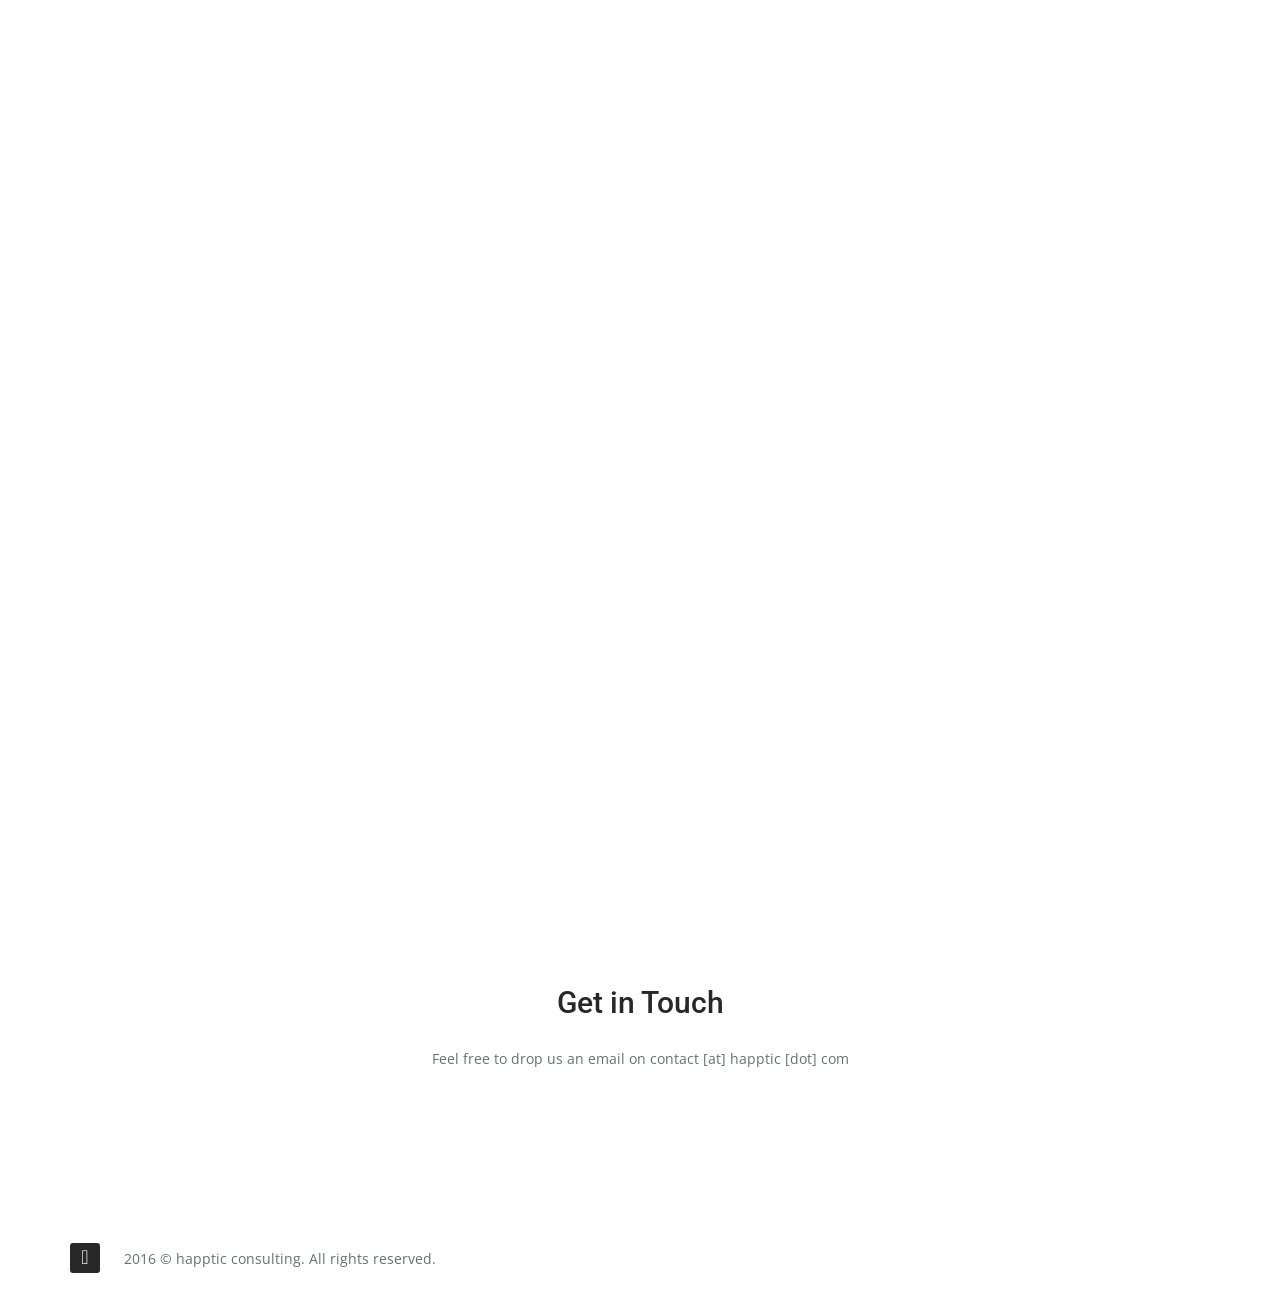
==== index.html @ d9f34241 "Initial cut This actually replaces the old website, which is just straight out being deleted." ====
<!DOCTYPE html>
<html class="no-js" lang="en-US">
  <head>
    <meta charset="utf-8">
    <meta name="viewport" content="width=device-width, initial-scale=1">
    <meta name="author" content="Alexander Axminenko">
    <title>Prodo &ndash; Home</title>

    <!-- Bootstrap -->
    <link href="bootstrap/css/bootstrap.min.css" rel="stylesheet">
    <!-- Modernizr -->
    <script src="js/modernizr.custom.js"></script>
    <!-- Theme Styles -->
    <link href="css/plugins/font-awesome.min.css" rel="stylesheet">
    <link href="css/plugins/isotope.css" rel="stylesheet">
    <link href="css/styles.css" rel="stylesheet">
    <link href="css/media.css" rel="stylesheet">

    <!-- HTML5 Shim and Respond.js IE8 support of HTML5 elements and media queries -->
    <!--[if lt IE 9]>
      <script src="https://oss.maxcdn.com/libs/html5shiv/3.7.0/html5shiv.js"></script>
      <script src="https://oss.maxcdn.com/libs/respond.js/1.4.2/respond.min.js"></script>
      <link href="css/oldie.css" rel="stylesheet">
    <![endif]-->
  </head>
  <body>
    <!-- Loader -->
    <div class="page-loader">
        <div class="content">
            <div class="line">
                <div class="progress"></div>
            </div>
            <div class="text">Loading...</div>
        </div>
    </div>

    <!-- Navigation Bar -->
    <div class="navbar two" role="navigation">
        <div class="container">
            <div class="navbar-header">
                <!-- Menu for Tablets / Phones -->
                <button type="button" class="navbar-toggle" data-toggle="collapse" data-target="#navbar-collapse">
                    <span class="icon-bar"></span>
                    <span class="icon-bar"></span>
                    <span class="icon-bar"></span>
                </button>
                <!-- Logo -->
                <a class="navbar-brand" href="index.html">
                    <img src="images/logo-light-full.png" data-alt="images/logo-dark-full.png" alt="">
                </a>
            </div>
            <div class="collapse navbar-collapse" id="navbar-collapse">
                <!-- Items -->
                <ul class="nav navbar-nav navbar-right">
                    <li class="active"><a href="#intro">Home</a></li>
                    <li><a href="#contact">Contact</a></li>
                </ul>
            </div>
        </div>
    </div>

    <!-- Intro -->
    <!-- (2) Image Pattern -->
    <section class="intro" id="intro" data-type="image-pattern" data-source="images/demo/intro/pattern.png">
        <!-- Content -->
        <div class="container">
            <div class="content">
                <!-- (2) Image Pattern -->
                <div class="text-center">
                    <div class="row">
                        <div class="col-md-12">
                            <header>
                                <h3 class="text-light animate">
                                  happtic no longer actively develops applications for clients.<br><br>
                                  For app development, please visit <a href="http://simplemachines.com.au">Simple Machines</a><br>
                                    See the contact section on this website for app support.
                                </h3>
                            </header>
                        </div>
                    </div>
                </div>
            </div>
        </div>

        <!-- Magic Mouse :) -->
        <div class="mouse hidden-xs">
            <div class="wheel"></div>
        </div>
    </section>

    <!-- Contact Form -->
    <section class="section offsetTop offsetBottom" id="contact">
        <div class="container contact-form">
            <div class="row">
                <div class="col-md-12">
                    <header class="text-center offsetBottom">
                        <h2>Get in Touch</h2>
                        <p class="info">
                            Feel free to drop us an email on contact [at] happtic [dot] com
                        </p>
                    </header>
                </div>
            </div>
        </div>
    </section>

    <!-- Footer -->
    <footer class="footer offsetTopS offsetBottomS">
        <div class="container offsetTopS offsetBottomS">
            <div class="row">
                <div class="col-md-6 col-sm-6">
                    <!-- Back to Top -->
                    <a class="to-top"><i class="fa fa-angle-up"></i></a>
                    <!-- Copyright -->
                    <span>2016 &copy; happtic consulting. All rights reserved.</span>
                </div>
            </div>
        </div>
    </footer>

    <!-- jQuery (necessary for Bootstrap's JavaScript plugins) -->
    <script src="js/jquery.min.js"></script>
    <!-- Include all compiled plugins (below), or include individual files as needed -->
    <script src="bootstrap/js/bootstrap.min.js"></script>
    <!-- Google Maps Support -->
    <script src="http://maps.google.com/maps/api/js?sensor=false"></script>
    <!-- Other Scripts -->
    <script src="js/retina.min.js"></script>
    <script src="js/jquery.scrollto.min.js"></script>
    <script src="js/smoothscroll.js"></script>
    <script src="js/jquery.mb.ytplayer.js"></script>
    <script src="js/jquery.parallax.js"></script>
    <script src="js/jquery.isotope.min.js"></script>
    <script src="js/jquery.nav.js"></script>
    <script src="js/jquery.knob.js"></script>
    <script src="js/jquery.tweet.min.js"></script>
    <!-- Main Script -->
    <script src="js/prodo.min.js"></script>
  </body>
</html>
---- css/plugins/isotope.css ----
/**
 * Isotope v1.5.26
 * An exquisite jQuery plugin for magical layouts
 * http://isotope.metafizzy.co
 *
 * Commercial use requires one-time purchase of a commercial license
 * http://isotope.metafizzy.co/docs/license.html
 *
 * Non-commercial use is licensed under the MIT License
 *
 * Copyright 2014 Metafizzy
 */
.isotope-item {
  z-index: 2;
}
.isotope-hidden.isotope-item {
  pointer-events: none;
  z-index: 1;
}
.isotope,
.isotope .isotope-item {
  -webkit-transition-duration: 0.8s;
     -moz-transition-duration: 0.8s;
      -ms-transition-duration: 0.8s;
       -o-transition-duration: 0.8s;
          transition-duration: 0.8s;
}
.isotope {
  -webkit-transition-property: height, width;
     -moz-transition-property: height, width;
      -ms-transition-property: height, width;
       -o-transition-property: height, width;
          transition-property: height, width;
}
.isotope .isotope-item {
  -webkit-transition-property: -webkit-transform, opacity;
     -moz-transition-property:    -moz-transform, opacity;
      -ms-transition-property:     -ms-transform, opacity;
       -o-transition-property:      -o-transform, opacity;
          transition-property:         transform, opacity;
}
.isotope.no-transition,
.isotope.no-transition .isotope-item,
.isotope .isotope-item.no-transition {
  -webkit-transition-duration: 0s;
     -moz-transition-duration: 0s;
      -ms-transition-duration: 0s;
       -o-transition-duration: 0s;
          transition-duration: 0s;
}
---- css/styles.css ----
@import url("http://fonts.googleapis.com/css?family=Open+Sans:400,400italic,600,700,700italic");
@import url("http://fonts.googleapis.com/css?family=Roboto:300,400,400italic,500,500italic");
/**
 * Prodo v1.2
 * Onepage HTML template
 * http://axminenko.com
 *
 * Copyright 2014 Alexander Axminenko
 **/
@charset "UTF-8";
/*** Variables ***/
/*** Import Fonts ***/
/*** Mixins ***/
/*** General and Typography ***/
html {
  width: 100%;
  height: 100%;
}
body {
  width: 100%;
  height: 100%;
  font-family: "Open Sans", sans-serif;
  font-size: 14px;
  line-height: 2em;
  color: #696f6f;
  background: #ffffff;
  -webkit-font-smoothing: antialiased;
}
header {
  color: #282828;
}
h1,
.h1,
h2,
.h2,
h3,
.h3,
h4,
.h4,
h5,
.h5,
h6,
.h6 {
  font-family: "Roboto", sans-serif;
  line-height: 1.5em;
  color: #282828;
}
h1.colored,
.h1.colored,
h2.colored,
.h2.colored,
h3.colored,
.h3.colored,
h4.colored,
.h4.colored,
h5.colored,
.h5.colored,
h6.colored,
.h6.colored {
  color: #46cad7;
}
i.fa {
  color: #282828;
}
hr {
  margin: 0;
  border-color: #f1f1f1;
}
a {
  color: #46cad7;
}
a:hover,
a:focus {
  color: #46cad7;
  text-decoration: underline;
}
a.normal {
  color: #696f6f !important;
  text-decoration: none !important;
}
.text-semibold {
  font-weight: 500;
}
.text-light {
  font-weight: 300;
}
.text-white {
  color: #ffffff !important;
}
.img-rounded,
.rounded {
  border-radius: 3px;
}
.opacity8 {
  opacity: 0.8;
}
.opacity9 {
  opacity: 0.9;
}
input,
input:hover,
input:focus,
button,
button:hover,
button:focus,
textarea,
textarea:focus,
textarea:active {
  outline: 0;
  -webkit-box-shadow: none;
  -moz-box-shadow: none;
  box-shadow: none;
}
a:focus,
a:active,
button::-moz-focus-inner,
input[type="reset"]::-moz-focus-inner,
input[type="button"]::-moz-focus-inner,
input[type="submit"]::-moz-focus-inner,
select::-moz-focus-inner,
input[type="file"] > input[type="button"]::-moz-focus-inner {
  border: 0;
  outline: 0;
}
::-webkit-input-placeholder {
  opacity: .8;
  color: #a6a6a6;
}
::-moz-placeholder {
  opacity: .8;
  color: #a6a6a6;
}
::-ms-input-placeholder {
  opacity: .8;
  color: #a6a6a6;
}
/*** Animations ***/
.csstransitions.csstransforms.no-touch .animation[class*="animation-"] {
  position: relative;
  opacity: 0;
  -webkit-transition: all 0.35s ease;
  -moz-transition: all 0.35s ease;
  -o-transition: all 0.35s ease;
  transition: all 0.35s ease;
}
.csstransitions.csstransforms.no-touch .animation[class*="animation-"].animation-grow {
  -webkit-transform: scale(0.8);
  -moz-transform: scale(0.8);
  -o-transform: scale(0.8);
  -ms-transform: scale(0.8);
  transform: scale(0.8);
}
.csstransitions.csstransforms.no-touch .animation[class*="animation-"].animation-from-left {
  left: -30px;
}
.csstransitions.csstransforms.no-touch .animation[class*="animation-"].animation-from-right {
  left: 30px;
}
.csstransitions.csstransforms.no-touch .animation[class*="animation-"].animation-from-bottom {
  top: 30px;
}
.csstransitions.csstransforms.no-touch .animation[class*="animation-"].animation-from-top {
  top: -30px;
}
.csstransitions.csstransforms.no-touch .animation[class*="animation-"].active {
  left: 0;
  top: 0;
  opacity: 1;
  -webkit-transform: scale(1);
  -moz-transform: scale(1);
  -o-transform: scale(1);
  -ms-transform: scale(1);
  transform: scale(1);
}
/*** Offsets ***/
.offsetTop {
  padding-top: 60px;
}
.offsetBottom {
  padding-bottom: 60px;
}
.offsetTopX {
  padding-top: 120px;
}
.offsetBottomX {
  padding-bottom: 120px;
}
.offsetTopL {
  padding-top: 80px;
}
.offsetBottomL {
  padding-bottom: 80px;
}
.offsetTopS {
  padding-top: 20px;
}
.offsetBottomS {
  padding-bottom: 20px;
}
.offsetTopClear {
  padding-top: 0;
  margin-top: 0;
}
.offsetBottomClear {
  padding-bottom: 0;
  margin-bottom: 0;
}
/*** Loader ***/
.page-loader {
  background-color: #ffffff;
  position: fixed;
  z-index: 99999;
  width: 100%;
  height: 100%;
  /*** Animations ***/
}
.page-loader .content {
  text-align: center;
  position: absolute;
  margin: 0 auto;
  right: 0;
  left: 0;
  top: 50%;
  line-height: 1;
  margin-top: -2px;
}
.page-loader .content .line {
  display: none;
  line-height: 0;
  position: relative;
  width: 100px;
  height: 3px;
  background-color: rgba(0, 0, 0, 0.05);
  margin: 0 auto;
  border-radius: 3px;
}
.page-loader .content .line .progress {
  line-height: 0;
  height: 100%;
  position: relative;
  background-color: #46cad7;
  width: 30px;
  left: 35px;
  top: 0;
  border-radius: 3px;
  -webkit-animation: page-loader 1.5s infinite linear;
  animation: page-loader 1.5s infinite linear;
}
.page-loader .content .text {
  display: none;
  font-family: "Roboto", sans-serif;
  color: #282828;
  font-weight: 500;
}
@-webkit-keyframes page-loader {
  0% {
    left: 0;
    opacity: 0;
  }
  50% {
    opacity: 1;
  }
  100% {
    left: 70px;
    opacity: 0;
  }
}
@keyframes page-loader {
  0% {
    left: 0;
    opacity: 0;
  }
  50% {
    opacity: 1;
  }
  100% {
    left: 70px;
    opacity: 0;
  }
}
.csstransitions .page-loader .content .line {
  display: block;
}
.no-csstransitions .page-loader .content .text {
  display: block;
}
/*** Sections ***/
.section {
  background-color: #ffffff;
  /*** Headers ***/
  /*** Parallax ***/
  /*** Video Background ***/
}
.section.alt-background {
  background-color: #fafafa;
}
.section header h1:last-of-type,
.section header h2:last-of-type,
.section header h3:last-of-type,
.section header h4:last-of-type,
.section header h5:last-of-type,
.section header h6:last-of-type {
  padding-bottom: 0;
  margin-bottom: 0;
}
.section header .icon i {
  cursor: default;
}
.section header .icon + h1,
.section header .icon + h2,
.section header .icon + h3 {
  margin-top: 10px;
}
.section header .icon i {
  font-size: 22px;
}
.section header .icon.close i {
  cursor: pointer;
  -webkit-transition: opacity 0.15s ease-in;
  -moz-transition: opacity 0.15s ease-in;
  -o-transition: opacity 0.15s ease-in;
  transition: opacity 0.15s ease-in;
}
.section header .icon.close i:hover {
  opacity: 0.85;
}
.section header .icon.large i {
  font-size: 50px;
}
.section header .icon.largest i {
  font-size: 130px;
}
.section header .icon.colored i {
  color: #46cad7;
}
.section header .info {
  margin-top: 20px;
  color: #696f6f;
}
.section.parallax,
.section.video {
  color: #ffffff;
  z-index: 1;
  overflow: hidden;
  background-repeat: no-repeat;
  background-attachment: fixed;
  background-position: center top;
  background-size: cover;
}
.section.parallax .parallax-container,
.section.video .parallax-container {
  position: relative;
}
.section.parallax .parallax-overlay,
.section.video .parallax-overlay,
.section.parallax .video-overlay,
.section.video .video-overlay {
  position: absolute;
  background-color: rgba(0, 0, 0, 0.4);
  width: 100%;
  height: 100%;
  left: 0;
  top: 0;
}
.section.parallax .parallax-overlay.colored,
.section.video .parallax-overlay.colored,
.section.parallax .video-overlay.colored,
.section.video .video-overlay.colored {
  background-color: rgba(70, 202, 215, 0.85);
}
.section.parallax .video-control,
.section.video .video-control {
  width: 70px;
  margin: 0 auto 30px;
  cursor: pointer !important;
}
.section.parallax .video-control i,
.section.video .video-control i {
  cursor: pointer !important;
  font-size: 18px;
  line-height: 64px;
  width: 70px;
  border: 3px solid #ffffff;
  border-radius: 50%;
  -moz-backface-visibility: hidden;
  -webkit-transition: all 0.3s;
  -moz-transition: all 0.3s;
  -o-transition: all 0.3s;
  transition: all 0.3s;
}
.section.parallax .video-control i.fa-play,
.section.video .video-control i.fa-play {
  text-indent: 4px;
}
.section.parallax .video-control:hover i,
.section.video .video-control:hover i {
  background-color: #ffffff;
  color: #282828;
  -webkit-transform: scale(1.12);
  -moz-transform: scale(1.12);
  -o-transform: scale(1.12);
  -ms-transform: scale(1.12);
  transform: scale(1.12);
}
.section.parallax header,
.section.video header,
.section.parallax i.fa,
.section.video i.fa,
.section.parallax h1,
.section.video h1,
.section.parallax .h1,
.section.video .h1,
.section.parallax h2,
.section.video h2,
.section.parallax .h2,
.section.video .h2,
.section.parallax h3,
.section.video h3,
.section.parallax .h3,
.section.video .h3,
.section.parallax h4,
.section.video h4,
.section.parallax .h4,
.section.video .h4,
.section.parallax h5,
.section.video h5,
.section.parallax .h5,
.section.video .h5,
.section.parallax h6,
.section.video h6,
.section.parallax .h6,
.section.video .h6 {
  color: #ffffff;
}
.section.parallax a:hover,
.section.video a:hover,
.section.parallax a:focus,
.section.video a:focus {
  text-decoration: none;
}
.section.parallax i.fa,
.section.video i.fa {
  cursor: default;
}
.section.parallax a i.fa,
.section.video a i.fa {
  cursor: pointer;
}
.section.video {
  position: relative;
}
.section.video .video-responsive {
  top: -40px;
}
@media (min-width: 992px) and (max-width: 1199px) {
  .section.video .video-responsive {
    -webkit-transform: scale(1.2);
    -moz-transform: scale(1.2);
    -o-transform: scale(1.2);
    -ms-transform: scale(1.2);
    transform: scale(1.2);
  }
}
@media (min-width: 768px) and (max-width: 991px) {
  .section.video .video-responsive {
    -webkit-transform: scale(1.4);
    -moz-transform: scale(1.4);
    -o-transform: scale(1.4);
    -ms-transform: scale(1.4);
    transform: scale(1.4);
  }
}
.section.video .video-container {
  position: absolute;
  width: 100%;
  height: 100%;
  top: 0;
  left: 0;
}
/*** Navigation ***/
.navbar {
  border-radius: 0;
  border: 0;
  margin-bottom: 0;
  height: auto;
  min-height: 0;
  padding-top: 60px;
  position: absolute;
  z-index: 9999;
  width: 100%;
  -webkit-backface-visibility: hidden;
  /*** Dropdown Menu ***/
  /*** Styles ***/
  /*** Floating ***/
}
.navbar .navbar-nav {
  margin-left: 0;
  margin-right: 0;
}
.navbar .navbar-nav > li a {
  cursor: pointer;
  color: #ffffff;
  text-transform: uppercase;
  -webkit-transition: all 0.15s ease;
  -moz-transition: all 0.15s ease;
  -o-transition: all 0.15s ease;
  transition: all 0.15s ease;
}
.navbar .navbar-nav > li a:hover,
.navbar .navbar-nav > li a:focus {
  background: none;
  color: #46cad7 !important;
}
.navbar .navbar-nav > li.active > a {
  color: #46cad7 !important;
}
.navbar .navbar-nav > li > a {
  font-family: "Roboto", sans-serif;
  font-size: 14px;
  padding-top: 0;
  padding-bottom: 0;
  background-color: transparent !important;
  font-weight: 500;
}
.navbar .navbar-brand {
  padding-top: 0;
  padding-bottom: 0;
  height: auto;
  line-height: 1;
  position: relative;
}
.navbar .navbar-brand img {
  position: absolute;
}
.navbar .navbar-collapse {
  padding-left: 0;
  padding-right: 0;
  -webkit-box-shadow: none;
  -moz-box-shadow: none;
  box-shadow: none;
}
.navbar .navbar-collapse.collapse.in,
.navbar .navbar-collapse.collapsing {
  background: #FFF;
  margin-top: 15px;
  position: absolute;
  width: 100%;
  z-index: 100;
}
.navbar .navbar-collapse.collapse.in .navbar-nav > li a,
.navbar .navbar-collapse.collapsing .navbar-nav > li a {
  padding-top: 1%;
  padding-bottom: 1%;
  color: #282828;
}
.navbar .navbar-toggle {
  background: transparent;
  padding: 0;
  margin-top: 0;
  margin-bottom: 0;
}
.navbar .navbar-toggle .icon-bar {
  height: 3px;
  border-radius: 1px;
  background-color: #ffffff;
  -webkit-transition: all 0.1s ease-in;
  -moz-transition: all 0.1s ease-in;
  -o-transition: all 0.1s ease-in;
  transition: all 0.1s ease-in;
}
.navbar .navbar-toggle:hover .icon-bar {
  background-color: #46cad7;
}
.navbar .social {
  display: none;
  float: right;
  line-height: 1;
  margin-left: 80px;
  cursor: default;
}
.navbar .social a {
  padding: 5px;
}
.navbar .social i {
  color: #ffffff;
  line-height: inherit;
  font-size: 16px;
  opacity: 1;
}
.navbar .navbar-collapse:not(.in):not(.collapsing) .navbar-nav > li.dropdown.open > a {
  color: #46cad7;
}
.navbar .navbar-nav > li > .dropdown-menu {
  top: 40px;
  border-radius: 3px;
  border: none;
  background-color: #ffffff;
  -webkit-box-shadow: none;
  -moz-box-shadow: none;
  box-shadow: none;
}
.navbar .navbar-nav > li > .dropdown-menu > li a {
  padding-top: 10px;
  padding-bottom: 10px;
  color: #282828;
  font-family: "Roboto", sans-serif;
  font-size: 13px;
  text-transform: none;
  background-color: transparent !important;
}
.navbar .navbar-nav > li > .dropdown-menu li.active a {
  color: #46cad7;
}
.navbar.floating .navbar-nav > li > .dropdown-menu {
  border-radius: 0 0 3px 3px;
  top: 45px;
}
.navbar.three .navbar-nav > li > a:after,
.navbar.four .navbar-nav > li > a:after,
.navbar.six .navbar-nav > li > a:after {
  position: absolute;
  top: 100%;
  left: 0;
  right: 0;
  margin: 0 auto;
  width: 80%;
  height: 1px;
  background: #46cad7;
  content: "";
  opacity: 0;
  -webkit-transition: height .3s ease 0s, opacity .3s ease 0s, transform .3s ease 0s;
  -moz-transition: height .3s ease 0s, opacity .3s ease 0s, transform .3s ease 0s;
  -o-transition: height .3s ease 0s, opacity .3s ease 0s, transform .3s ease 0s;
  transition: height .3s ease 0s, opacity .3s ease 0s, transform .3s ease 0s;
  -webkit-transform: translateY(0px);
  -moz-transform: translateY(0px);
  -o-transform: translateY(0px);
  -ms-transform: translateY(0px);
  transform: translateY(0px);
}
.navbar.three .navbar-nav > li > a:hover:after,
.navbar.four .navbar-nav > li > a:hover:after,
.navbar.six .navbar-nav > li > a:hover:after,
.navbar.three .navbar-nav > li > a:focus:after,
.navbar.four .navbar-nav > li > a:focus:after,
.navbar.six .navbar-nav > li > a:focus:after,
.navbar.three .navbar-nav > li.dropdown.open > a:after,
.navbar.four .navbar-nav > li.dropdown.open > a:after,
.navbar.six .navbar-nav > li.dropdown.open > a:after {
  height: 2px;
  opacity: 1;
  -webkit-transform: translateY(8px);
  -moz-transform: translateY(8px);
  -o-transform: translateY(8px);
  -ms-transform: translateY(8px);
  transform: translateY(8px);
}
.navbar.seven .navbar-nav > li.active > a:after,
.navbar.eight .navbar-nav > li.active > a:after,
.navbar.nine .navbar-nav > li.active > a:after {
  position: absolute;
  top: 100%;
  left: 0;
  right: 0;
  margin: 23px auto 0;
  width: 80%;
  height: 2px;
  background: #46cad7;
  content: "";
}
.navbar.seven:not(.floating) .navbar-nav > li.active > a:after,
.navbar.eight:not(.floating) .navbar-nav > li.active > a:after,
.navbar.nine:not(.floating) .navbar-nav > li.active > a:after {
  margin-top: 15px;
}
.navbar.two .social,
.navbar.four .social,
.navbar.nine .social {
  display: block;
}
@media (min-width: 768px) {
  .navbar.five .navbar-nav,
  .navbar.six .navbar-nav,
  .navbar.seven .navbar-nav {
    margin: 0 auto;
    display: table;
    table-layout: fixed;
    float: none !important;
  }
}
.navbar.floating {
  display: block;
  position: fixed;
  padding-top: 40px;
  padding-bottom: 25px;
  background-color: #ffffff;
  -webkit-transform: translateY(-90px);
  -moz-transform: translateY(-90px);
  -o-transform: translateY(-90px);
  -ms-transform: translateY(-90px);
  transform: translateY(-90px);
  -webkit-box-shadow: 0px 0px 3px 0px rgba(0, 0, 0, 0.1);
  -moz-box-shadow: 0px 0px 3px 0px rgba(0, 0, 0, 0.1);
  box-shadow: 0px 0px 3px 0px rgba(0, 0, 0, 0.1);
}
.navbar.floating.positive {
  -webkit-transform: translateY(0);
  -moz-transform: translateY(0);
  -o-transform: translateY(0);
  -ms-transform: translateY(0);
  transform: translateY(0);
  -webkit-transition: -webkit-transform 0.5s ease;
  -moz-transition: -moz-transform 0.5s ease;
  -o-transition: -o-transform 0.5s ease;
  transition: transform .5s ease;
}
.navbar.floating.negative {
  -webkit-transform: translateY(-90px);
  -moz-transform: translateY(-90px);
  -o-transform: translateY(-90px);
  -ms-transform: translateY(-90px);
  transform: translateY(-90px);
  -webkit-transition: -webkit-transform 0.5s ease;
  -moz-transition: -moz-transform 0.5s ease;
  -o-transition: -o-transform 0.5s ease;
  transition: transform .5s ease;
}
.navbar.floating .nav > li a {
  color: #282828;
}
.navbar.floating .navbar-toggle .icon-bar {
  background-color: #282828;
}
.navbar.floating .social i {
  color: #282828;
}
/*** Slider ***/
.slider {
  width: 100%;
  height: 700px;
  position: absolute;
  z-index: -1;
  background-color: black;
}
.slider.fullscreen {
  height: 100%;
}
.slider .image {
  position: absolute;
  width: inherit;
  height: inherit;
  background-attachment: scroll;
  background-position: center center;
  background-size: cover;
  background-color: #000;
  -webkit-transition: opacity 1s ease;
  -moz-transition: opacity 1s ease;
  -o-transition: opacity 1s ease;
  transition: opacity 1s ease;
}
/*** Intro ***/
.intro {
  height: 100%;
  color: #ffffff;
  /*** Content ***/
  /*** Animate Effect on Load Slide ***/
  /*** Magic Mouse ***/
  /*** Animations ***/
}
.intro a,
.intro p,
.intro h1,
.intro .h1,
.intro h2,
.intro .h2,
.intro h3,
.intro .h3,
.intro h4,
.intro .h4,
.intro h5,
.intro .h5,
.intro h6,
.intro .h6 {
  color: #ffffff;
}
.intro .images-list {
  display: none;
}
.intro .content {
  color: #ffffff;
}
.intro .content i {
  color: inherit;
}
.intro .content header {
  color: #ffffff;
}
.intro .content header i {
  font-size: 18px;
  padding: 0 5px;
}
.intro .content header h2,
.intro .content header .h2,
.intro .content header h3,
.intro .content header .h3 {
  margin-top: 20px;
}
.intro .content .icon.close i {
  font-size: 22px;
  cursor: pointer;
  -webkit-transition: opacity 0.15s ease-in;
  -moz-transition: opacity 0.15s ease-in;
  -o-transition: opacity 0.15s ease-in;
  transition: opacity 0.15s ease-in;
}
.intro .content .icon.close i:hover {
  opacity: 0.85;
}
.intro .content .video-control {
  width: 70px;
  margin: 0 auto 30px;
  cursor: pointer;
}
.intro .content .video-control i {
  font-size: 18px;
  line-height: 64px;
  width: 70px;
  border: 3px solid #ffffff;
  border-radius: 50%;
  -moz-backface-visibility: hidden;
  -webkit-transition: all 0.3s;
  -moz-transition: all 0.3s;
  -o-transition: all 0.3s;
  transition: all 0.3s;
}
.intro .content .video-control i.fa-play {
  text-indent: 4px;
}
.intro .content .video-control:hover i {
  background-color: #ffffff;
  color: #282828;
  -webkit-transform: scale(1.12);
  -moz-transform: scale(1.12);
  -o-transform: scale(1.12);
  -ms-transform: scale(1.12);
  transform: scale(1.12);
}
.intro .content .video-preview {
  margin-top: 40px;
  padding: 4px;
  background-color: #ffffff;
  border-radius: 3px;
  display: inline-block;
  position: relative;
}
.intro .content .video-preview img {
  width: 210px;
}
.intro .content .video-preview .video-control {
  position: absolute;
  margin: -28px auto 0;
  left: 0;
  right: 0;
  top: 50%;
}
.intro .content .video-preview .video-control i {
  line-height: 50px;
  width: 56px;
  background-color: #46cad7;
  color: #ffffff;
}
.intro .content .video-container {
  margin-top: 10px;
  display: inline-block;
  width: 47.86324786324786%;
  min-width: 150px;
  padding: 4px;
  background-color: #ffffff;
  border-radius: 3px;
  line-height: 0;
}
.intro .btn.btn-link {
  color: #ffffff !important;
  opacity: .8;
}
.intro .btn.btn-link:hover {
  opacity: 1;
}
.intro .animate {
  opacity: 0;
  -webkit-transition: opacity 0.3s ease;
  -moz-transition: opacity 0.3s ease;
  -o-transition: opacity 0.3s ease;
  transition: opacity 0.3s ease;
}
.intro .animate.complete {
  opacity: 1;
}
.intro .mouse {
  position: relative;
  width: 30px;
  height: 44px;
  border: 2px solid #ffffff;
  border-radius: 15px;
  background: transparent;
  position: absolute;
  bottom: 30px;
  margin: 0 auto;
  left: 0;
  right: 0;
}
.intro .mouse .wheel {
  width: 6px;
  height: 6px;
  background-color: #ffffff;
  border-radius: 50%;
  margin-left: auto;
  margin-right: auto;
  margin-top: 6px;
  left: 0;
  right: 0;
  -webkit-animation: magic-mouse 1.7s infinite ease;
  animation: magic-mouse 1.7s infinite ease;
}
@keyframes magic-mouse {
  0% {
    margin-top: 6px;
    opacity: 0;
  }
  30% {
    opacity: 1;
  }
  100% {
    margin-top: 18px;
    opacity: 0;
  }
}
@-webkit-keyframes magic-mouse {
  0% {
    margin-top: 6px;
    opacity: 0;
  }
  30% {
    opacity: 1;
  }
  100% {
    margin-top: 18px;
    opacity: 0;
  }
}
/*** Arrows ***/
.arrows {
  font-size: 0;
  margin-top: 35px;
}
.arrows .arrow {
  line-height: 1;
  font-size: 14px;
  cursor: pointer;
  display: inline-block;
  position: relative;
  color: #ffffff !important;
}
.arrows .arrow.left {
  margin-right: 12px;
}
.arrows .arrow i.fa {
  padding: 5px;
  color: inherit;
  -webkit-transition: all 0.15s ease;
  -moz-transition: all 0.15s ease;
  -o-transition: all 0.15s ease;
  transition: all 0.15s ease;
}
.arrows .arrow i.fa:hover {
  color: #46cad7 !important;
}
/*** Services ***/
.services [class*=col] {
  padding-left: 2.564102564102564%;
  padding-right: 2.564102564102564%;
  border-right: 1px solid #f1f1f1;
}
.services [class*=col] i.fa {
  font-size: 80px;
  margin-bottom: 5.405405405405406%;
  cursor: default;
  -webkit-transition: color 0.15s ease-in;
  -moz-transition: color 0.15s ease-in;
  -o-transition: color 0.15s ease-in;
  transition: color 0.15s ease-in;
}
.services [class*=col] header {
  margin-bottom: 8.108108108108109%;
}
.services [class*=col]:hover i.fa {
  color: #46cad7;
}
.services [class*=col]:last-child {
  border-right-width: 0;
}
/*** Services (Alternative) **/
.services-alt {
  text-align: center;
}
.services-alt [class*=col] i.fa {
  cursor: default;
  font-size: 60px;
  -webkit-transition: color 0.15s ease-in;
  -moz-transition: color 0.15s ease-in;
  -o-transition: color 0.15s ease-in;
  transition: color 0.15s ease-in;
}
.services-alt [class*=col]:hover i.fa {
  color: #46cad7;
}
.services-alt.no-hover [class*=col] i.fa {
  color: inherit !important;
}
/*** Buttons ***/
.btn {
  border-radius: 3px;
  font-family: "Roboto", sans-serif;
  padding: 18px 30px;
  line-height: 1;
  font-weight: 500;
  border-width: 0;
  -webkit-transition: all 0.1s ease-in;
  -moz-transition: all 0.1s ease-in;
  -o-transition: all 0.1s ease-in;
  transition: all 0.1s ease-in;
}
.btn i.fa {
  color: inherit;
  padding-right: 5px;
}
.btn.btn-default {
  background-color: #46cad7;
  color: #ffffff;
}
.btn.btn-default:hover,
.btn.btn-default:focus {
  background-color: #63d2dd;
}
.btn.btn-link {
  color: #46cad7;
  text-decoration: none !important;
}
.btn.btn-link:hover,
.btn.btn-link:focus {
  color: #63d2dd;
}
.btn.btn-inverse {
  background-color: transparent !important;
  color: #46cad7;
  border: 2px solid;
  padding: 16px 28px;
}
.btn.btn-inverse:hover,
.btn.btn-inverse:focus {
  border-color: #63d2dd;
  color: #63d2dd;
  background-color: transparent;
}
.btn.btn-rounded {
  border-radius: 30px;
}
.btn.btn-small {
  padding: 13px 20px 14px;
}
.btn.btn-small i.fa {
  font-size: 12px;
  padding-right: 3px;
}
.btn.btn-small.btn-inverse {
  padding: 11px 18px 12px;
}
.btn.btn-white {
  color: #ffffff !important;
}
.btn.btn-white.btn-inverse {
  border-color: rgba(255, 255, 255, 0.6);
}
.btn.btn-white.btn-inverse:hover {
  border-color: rgba(255, 255, 255, 0.8);
}
.btn[disabled] {
  opacity: 1;
}
/*** Inputs, Textareas ***/
input,
textarea {
  line-height: 1;
  padding: 14px 18px;
  color: #a6a6a6;
  border-radius: 3px;
  border: 1px solid #f1f1f1;
  background-color: #ffffff;
  -webkit-transition: border-color 0.15s ease-in;
  -moz-transition: border-color 0.15s ease-in;
  -o-transition: border-color 0.15s ease-in;
  transition: border-color 0.15s ease-in;
}
input:focus,
textarea:focus {
  border-color: #46cad7;
}
input[disabled],
textarea[disabled] {
  background-color: #ffffff;
  border-color: #f1f1f1;
  color: #a6a6a6;
}
textarea {
  line-height: 1.5;
}
input.notice,
textarea.notice {
  border-color: #46cad7 !important;
}
/*** Videos ***/
.video-responsive {
  overflow: hidden;
  padding-bottom: 56.25%;
  position: relative;
  height: 0;
}
.video-responsive iframe,
.video-responsive object,
.video-responsive embed {
  left: 0;
  top: 0;
  height: 100%;
  width: 100%;
  position: absolute;
  z-index: 0;
}
iframe {
  border: 0;
}
/*** Portfolio Filters ***/
.portfolio-filters {
  cursor: default;
}
.portfolio-filters a {
  display: inline-block;
  text-decoration: none !important;
  color: #696f6f;
  border-radius: 3px;
  padding: 12px 15px;
  line-height: 1;
  margin-right: 8px;
  margin-top: 8px;
  -webkit-transition: all 0.1s ease-in;
  -moz-transition: all 0.1s ease-in;
  -o-transition: all 0.1s ease-in;
  transition: all 0.1s ease-in;
}
.portfolio-filters a:last-child {
  margin-right: 0;
}
.portfolio-filters a:hover {
  color: #46cad7;
}
.portfolio-filters a.active {
  background-color: #46cad7 !important;
  color: #ffffff;
}
/*** Portfolio Projects ***/
#portfolio-details {
  display: none;
  border-bottom: 1px solid #f1f1f1;
}
.portfolio-item:hover .overlay,
.portfolio-item.active .overlay {
  background-color: rgba(0, 0, 0, 0.1);
}
.portfolio-item:hover .details,
.portfolio-item.active .details {
  opacity: 0.9;
}
.portfolio-item {
  float: left;
  position: relative;
  overflow: hidden;
}
.portfolio-item img {
  width: 100%;
  height: 100%;
  cursor: pointer;
}
.portfolio-item .overlay {
  position: absolute;
  width: inherit;
  height: inherit;
  top: 0;
  left: 0;
  z-index: 1;
  background-color: rgba(0, 0, 0, 0.4);
  -webkit-transition: background-color 0.3s ease;
  -moz-transition: background-color 0.3s ease;
  -o-transition: background-color 0.3s ease;
  transition: background-color 0.3s ease;
}
.portfolio-item .details {
  z-index: 2;
  position: absolute;
  bottom: 10px;
  left: 15px;
  color: #ffffff;
  opacity: 0;
  font-family: "Roboto", sans-serif;
  text-transform: uppercase;
  border-top: 1px solid rgba(255, 255, 255, 0.2);
  font-size: 13px;
  font-weight: 500;
  -webkit-transition: opacity 0.3s ease;
  -moz-transition: opacity 0.3s ease;
  -o-transition: opacity 0.3s ease;
  transition: opacity 0.3s ease;
  -webkit-backface-visibility: hidden;
}
.portfolio-item a {
  z-index: 3;
  display: block;
  position: absolute;
  width: inherit;
  height: inherit;
  top: 0;
  left: 0;
}
.portfolio-item .loading {
  z-index: 4;
  position: absolute;
  width: 0;
  height: 3px;
  top: 0;
  left: 0;
  background-color: #46cad7;
}
/*** Info Box ***/
.info-box {
  padding-top: 50px;
  padding-bottom: 50px;
  background-color: #fafafa;
}
.info-box h1,
.info-box .h1,
.info-box h2,
.info-box .h2,
.info-box h3,
.info-box .h3,
.info-box h4,
.info-box .h4,
.info-box h5,
.info-box .h5,
.info-box h6,
.info-box .h6 {
  margin-top: 0.2em;
}
.info-box input[type="email"],
.info-box input[type="text"] {
  font-family: "Roboto", sans-serif;
  font-size: 24px;
  color: #282828;
  line-height: 1;
  padding: 0;
  width: 100%;
  border: 0;
  background-color: transparent;
  margin-top: 0.4em;
  font-weight: 500;
}
.info-box ::-webkit-input-placeholder {
  opacity: 1;
  color: #282828;
}
.info-box ::-moz-placeholder {
  opacity: 1;
  color: #282828;
}
.info-box ::-ms-input-placeholder {
  opacity: 1;
  color: #282828;
}
/*** Our Team ***/
.team [class*=col] {
  padding-left: 35px;
  padding-right: 35px;
}
.team [class*=col] h1,
.team [class*=col] .h1,
.team [class*=col] h2,
.team [class*=col] .h2,
.team [class*=col] h3,
.team [class*=col] .h3,
.team [class*=col] h4,
.team [class*=col] .h4,
.team [class*=col] h5,
.team [class*=col] .h5,
.team [class*=col] h6,
.team [class*=col] .h6 {
  margin-bottom: 5px;
}
.team [class*=col] .photo {
  padding-bottom: 15px;
}
.team [class*=col] .details {
  float: left;
}
.team [class*=col] .details span {
  color: #a6a6a6;
}
.team [class*=col] .social {
  float: right;
  margin-top: 10px;
  cursor: default;
}
.team [class*=col] .social a {
  display: inline-block;
  padding: 5px;
  margin-right: 5px;
  line-height: 1;
}
.team [class*=col] .social a:last-child {
  margin-right: 0;
}
.team [class*=col] .social a:hover i.fa {
  color: #282828;
}
.team [class*=col] .social a i.fa {
  cursor: pointer;
  font-size: 16px;
  color: rgba(0, 0, 0, 0.2);
  -webkit-transition: color 0.15s ease;
  -moz-transition: color 0.15s ease;
  -o-transition: color 0.15s ease;
  transition: color 0.15s ease;
}
/*** Animated Bars ***/
.no-canvas .circular-bars {
  display: none;
}
.circular-bars input {
  color: #282828 !important;
  font: 500 22px/1 "Roboto", sans-serif !important;
}
.circular-bars h1,
.circular-bars .h1,
.circular-bars h2,
.circular-bars .h2,
.circular-bars h3,
.circular-bars .h3,
.circular-bars h4,
.circular-bars .h4,
.circular-bars h5,
.circular-bars .h5,
.circular-bars h6,
.circular-bars .h6 {
  margin-top: 15px;
}
/*** Twitter Widget ***/
.twitter .twitter-feed ul {
  list-style: none;
  padding: 0;
}
.twitter .twitter-feed ul .tweet_time,
.twitter .twitter-feed ul .tweet_join,
.twitter .twitter-feed ul .tweet_text {
  font-family: "Roboto", sans-serif;
  font-size: 16px;
  line-height: 2;
  font-weight: 500;
}
.twitter .twitter-author {
  opacity: .6;
  color: #ffffff !important;
}
/*** Contact Information and Form ***/
.large-info {
  font-family: "Roboto", sans-serif;
  font-size: 50px;
  line-height: 1;
  padding: 24px 30px;
  background-color: rgba(255, 255, 255, 0.1);
  border-radius: 3px;
  display: inline-block;
  color: #ffffff !important;
  font-weight: 500;
}
.large-info i {
  padding-right: 10px;
}
.contact-icon {
  margin-top: 10px;
  font-size: 20px;
  line-height: 1;
}
.contact-info {
  opacity: .6;
  color: #ffffff !important;
}
.contact-info a {
  color: #ffffff !important;
}
.contact-form .field {
  width: 98.24561403508772%;
  margin-bottom: 30px;
  position: relative;
}
.contact-form .field:last-child {
  margin-bottom: 40px;
}
.contact-form .field input,
.contact-form .field textarea {
  width: 100%;
}
.contact-form .field textarea {
  height: 210px;
}
.contact-form .field .error {
  display: none;
  position: absolute;
  top: 17px;
  right: 15px;
  line-height: 1;
  cursor: default;
}
.contact-form .field .error i.fa {
  font-size: 14px;
  cursor: inherit;
  color: #a6a6a6;
}
.contact-form-result {
  display: none;
}
/*** Google Maps ***/
.map {
  position: relative;
  overflow: hidden;
}
.map > i {
  position: absolute;
  display: block;
  left: 0;
  right: 0;
  -webkit-box-shadow: 0 0 4px rgba(0, 0, 0, 0.15);
  -moz-box-shadow: 0 0 4px rgba(0, 0, 0, 0.15);
  box-shadow: 0 0 4px rgba(0, 0, 0, 0.15);
}
.map > i.shadow-top {
  top: -5px;
  height: 5px;
}
.map > i.shadow-bottom {
  bottom: -5px;
  height: 5px;
}
.map #google-map {
  height: 500px;
}
.map #map-info {
  display: none;
}
/*** Footer ***/
.footer .to-top {
  display: inline-block;
  border-radius: 3px;
  background-color: #282828;
  line-height: 1;
  width: 30px;
  height: 30px;
  text-align: center;
  margin-right: 20px;
  cursor: pointer;
  -webkit-transition: background-color 0.15s ease;
  -moz-transition: background-color 0.15s ease;
  -o-transition: background-color 0.15s ease;
  transition: background-color 0.15s ease;
}
.footer .to-top:hover {
  background-color: #424242;
}
.footer .to-top i.fa {
  cursor: inherit;
  color: #ffffff;
  font-size: 20px;
  margin-top: 4px;
}
.footer .social {
  cursor: default;
  line-height: 1;
  margin-top: 5px;
  text-align: right;
}
.footer .social a {
  padding: 5px;
}
.footer .social a i.fa {
  font-size: 16px;
  color: #282828;
}
.footer .social a:last-child {
  margin-right: 0;
}
/*** Accordion ***/
.panel-group .panel {
  margin-top: 10px;
}
.panel-group .panel:first-child {
  margin-top: 0;
}
.panel-group .panel-heading {
  background-color: #fafafa;
  border-radius: 3px;
  padding: 4px 20px;
}
.panel-group .panel-title a {
  color: #282828;
  text-decoration: none !important;
}
.panel-group .panel-body {
  padding: 10px 20px;
}
/*** Tabs ***/
.nav-tabs {
  border-bottom-color: #f1f1f1;
}
.nav-tabs > li > a {
  font-family: "Roboto", sans-serif !important;
  color: #282828;
  font-weight: 500;
}
.nav-tabs > li.active > a,
.nav-tabs > li.active > a:hover,
.nav-tabs > li.active > a:focus {
  border-color: #f1f1f1 #f1f1f1 transparent;
  color: #46cad7 !important;
}
.nav-tabs > li > a:hover,
.nav-tabs > li > a:focus {
  background-color: transparent;
  border-color: transparent;
}
.tab-pane {
  padding: 10px 10px 0;
}
/*** Alert Messages ***/
.alert {
  border: 0 !important;
  padding: 14px 30px;
}
.alert p {
  color: #696f6f;
}
.alert.alert-success {
  background-color: #f6fff1;
}
.alert.alert-success h1,
.alert.alert-success .h1,
.alert.alert-success h2,
.alert.alert-success .h2,
.alert.alert-success h3,
.alert.alert-success .h3,
.alert.alert-success h4,
.alert.alert-success .h4,
.alert.alert-success h5,
.alert.alert-success .h5,
.alert.alert-success h6,
.alert.alert-success .h6 {
  color: #88d661;
}
.alert.alert-info {
  background-color: #f4f8fa;
}
.alert.alert-info h1,
.alert.alert-info .h1,
.alert.alert-info h2,
.alert.alert-info .h2,
.alert.alert-info h3,
.alert.alert-info .h3,
.alert.alert-info h4,
.alert.alert-info .h4,
.alert.alert-info h5,
.alert.alert-info .h5,
.alert.alert-info h6,
.alert.alert-info .h6 {
  color: #5bc0de;
}
.alert.alert-warning {
  background-color: #fcf8f2;
}
.alert.alert-warning h1,
.alert.alert-warning .h1,
.alert.alert-warning h2,
.alert.alert-warning .h2,
.alert.alert-warning h3,
.alert.alert-warning .h3,
.alert.alert-warning h4,
.alert.alert-warning .h4,
.alert.alert-warning h5,
.alert.alert-warning .h5,
.alert.alert-warning h6,
.alert.alert-warning .h6 {
  color: #f0ad4e;
}
.alert.alert-danger {
  background-color: #fdf7f7;
}
.alert.alert-danger h1,
.alert.alert-danger .h1,
.alert.alert-danger h2,
.alert.alert-danger .h2,
.alert.alert-danger h3,
.alert.alert-danger .h3,
.alert.alert-danger h4,
.alert.alert-danger .h4,
.alert.alert-danger h5,
.alert.alert-danger .h5,
.alert.alert-danger h6,
.alert.alert-danger .h6 {
  color: #d9534f;
}
/*** Progress Bars ***/
.bar {
  clear: both;
}
.progress {
  height: 7px;
  background-color: #fafafa;
  border-radius: 3px;
  -webkit-box-shadow: none;
  -moz-box-shadow: none;
  box-shadow: none;
}
.progress .progress-bar {
  width: 0;
  background-color: #46cad7;
  border-radius: 0 3px 3px 0;
  -webkit-box-shadow: none;
  -moz-box-shadow: none;
  box-shadow: none;
  -webkit-transition: none;
  -moz-transition: none;
  -o-transition: none;
  transition: none;
}
.progress-heading {
  overflow: hidden;
  margin-bottom: 10px;
}
.progress-heading .progress-title {
  float: left;
  margin-top: 0;
  margin-bottom: 0;
  padding: 0 10px;
}
.progress-heading .progress-value {
  font-family: "Roboto", sans-serif;
  color: #282828;
  text-align: right;
  margin-top: -0.22em;
  padding-right: 10px;
  font-weight: 500;
}
/*** Blockquote ***/
blockquote {
  font-size: 14px;
  margin-top: 15px;
  margin-bottom: 15px;
  border-left: 3px solid #f1f1f1;
  padding: 15px 30px 18px;
}
blockquote footer {
  font-size: 14px;
}
blockquote footer:before {
  padding-right: 5px;
}
/*** Custom Lists ***/
.fa-ul.details {
  margin-left: 1.3em;
}
.fa-ul.details li {
  border-bottom: 1px solid #f1f1f1;
  padding-top: 6px;
  padding-bottom: 6px;
}
.fa-ul.details li:last-child {
  border-bottom: 0;
}
.fa-ul.details li strong {
  color: #282828;
  display: inline-block;
  margin-right: 6px;
}
.fa-ul.details li .fa-li {
  top: 0.95em;
}
.fa-li {
  top: .5em;
}
.fa-li.colored {
  color: #46cad7;
}
/*** Tables ***/
.table-bordered,
.table > thead > tr > th,
.table > tbody > tr > th,
.table > tfoot > tr > th,
.table > thead > tr > td,
.table > tbody > tr > td,
.table > tfoot > tr > td {
  border-color: #f1f1f1 !important;
}
/*** Images Slider ***/
.image-slider div {
  display: none;
}
.image-slider div.arrows {
  display: block;
}
.image-slider div:first-child {
  display: block;
}
.image-slider .arrows {
  position: absolute;
  margin-top: 0;
  margin-left: 0;
  bottom: 5px;
  right: 27px;
  z-index: 999;
}
.image-slider .arrows.large {
  left: 0;
  right: 0;
  bottom: auto;
  top: 50%;
  margin-top: -0.5em;
  margin-right: 0 !important;
}
.image-slider .arrows.large .arrow {
  position: absolute;
  display: block;
}
.image-slider .arrows.large .arrow i {
  opacity: .2;
  color: #282828 !important;
  font-size: 16px;
}
.image-slider .arrows.large .arrow:hover i {
  opacity: 1;
}
.image-slider .arrows.large .arrow.left {
  left: -40px;
}
.image-slider .arrows.large .arrow.right {
  right: -40px;
}
/*** Dropcaps ***/
.dropcap {
  font-family: "Roboto", sans-serif;
  font-size: 50px;
  color: #46cad7;
  line-height: 1;
  margin-right: 10px;
  float: left;
  font-weight: 500;
}
.dropcap.alt {
  background-color: #46cad7;
  color: #ffffff;
  border-radius: 3px;
  padding: 1px 8px 4px;
}
/*** Tagline Boxes ***/
.promotion-box {
  padding: 14px 30px;
  background-color: #fafafa;
  border-left: 3px solid #46cad7;
  margin-bottom: 20px;
}
.promotion-box.line-top {
  border-top: 3px solid #46cad7;
  border-left: none;
}
.promotion-box.line-grey {
  border-color: #f1f1f1;
}
/*** Highlights ***/
.highlight,
.highlight-dark {
  display: inline-block;
  color: #ffffff;
  background-color: #46cad7;
  padding: 0 7px;
  border-radius: 3px;
}
.highlight-dark {
  background-color: #282828;
}
/*** Pricing Tables ***/
.pricing-tables .plan {
  text-align: center;
  border: 3px solid #f1f1f1;
  border-radius: 3px;
  padding: 0 15px 22px;
  margin: 0 15px 20px;
}
.pricing-tables .plan header {
  margin-top: 30px;
  margin-bottom: 25px;
}
.pricing-tables .plan ul {
  list-style: none;
  margin: 0;
  padding: 0;
}
.pricing-tables .plan ul li {
  border-bottom: 1px solid #f1f1f1;
  margin-left: -15px;
  margin-right: -15px;
  padding-top: 13px;
  padding-bottom: 13px;
}
.pricing-tables .plan ul li:first-child {
  border-top: 1px solid #f1f1f1;
}
.pricing-tables .plan .btn {
  margin-top: 5px;
}
.pricing-tables .plan .btn:first-of-type {
  margin-top: 20px;
}
.pricing-tables [class*="col"]:last-child .plan {
  margin-bottom: 0;
}
/*** Stickers ***/
.sticker {
  display: inline-block;
  text-transform: uppercase;
  font-family: "Open Sans", sans-serif;
  font-size: 11px;
  color: #ffffff;
  background-color: #282828;
  border-radius: 3px;
  line-height: 1.8;
  padding: 0 7px;
  vertical-align: middle;
  text-align: center;
  text-shadow: 0 1px rgba(0, 0, 0, 0.1);
  margin: 0 3px 0 5px;
  cursor: default;
  -webkit-transition: all 0.15s ease-in;
  -moz-transition: all 0.15s ease-in;
  -o-transition: all 0.15s ease-in;
  transition: all 0.15s ease-in;
}
.sticker:hover {
  background-color: #424242;
}
.sticker.green {
  background-color: #88d661;
}
.sticker.green:hover {
  background-color: #a6e189;
}
.sticker.blue {
  background-color: #5bc0de;
}
.sticker.blue:hover {
  background-color: #85d0e7;
}
.sticker.orange {
  background-color: #f0ad4e;
}
.sticker.orange:hover {
  background-color: #f4c37d;
}
.sticker.red {
  background-color: #d9534f;
}
.sticker.red:hover {
  background-color: #e27c79;
}
.sticker.default {
  background-color: #46cad7;
}
.sticker.default:hover {
  background-color: #70d6e0;
}
.sticker-icon {
  position: relative;
}
.sticker-icon .sticker {
  position: absolute;
  top: -2px;
  right: -2px;
  margin: 0;
}
h1 .sticker,
.h1 .sticker,
h2 .sticker,
.h2 .sticker,
h3 .sticker,
.h3 .sticker {
  margin-top: -3px;
}
h4 .sticker,
.h4 .sticker,
h5 .sticker,
.h5 .sticker,
h6 .sticker,
.h6 .sticker {
  margin-top: -1px;
}
/*** Font-Awesome Icons and Stickers Demo ***/
.icons-demo,
.stickers-demo {
  cursor: default;
}
.icons-demo.colored i.fa,
.stickers-demo.colored i.fa {
  color: #46cad7;
}
.icons-demo i.fa,
.stickers-demo i.fa {
  font-size: 20px;
  width: 30px;
  padding-bottom: 15px;
  cursor: default;
  text-align: center;
  -webkit-transition: all 0.15s ease-in;
  -moz-transition: all 0.15s ease-in;
  -o-transition: all 0.15s ease-in;
  transition: all 0.15s ease-in;
}
.icons-demo i.fa:hover,
.stickers-demo i.fa:hover {
  opacity: 0.7;
}
.stickers-demo i.fa {
  font-size: 46px;
  width: 70px;
}
/*** Blog Posts ***/
.blog-post header h1 a,
.blog-post header .h1 a,
.blog-post header h2 a,
.blog-post header .h2 a,
.blog-post header h3 a,
.blog-post header .h3 a,
.blog-post header h4 a,
.blog-post header .h4 a,
.blog-post header h5 a,
.blog-post header .h5 a,
.blog-post header h6 a,
.blog-post header .h6 a {
  color: inherit;
  text-decoration: none !important;
}
.blog-post header .info {
  margin-top: 10px;
  color: #a6a6a6;
}
.blog-post header .info span::after {
  content: '•';
  display: inline-block;
  padding: 0 4px 0 7px;
}
.blog-post header .info span:last-child::after {
  content: '';
}
.blog-post header + p {
  margin-top: 20px;
}
.blog-post header + img,
.blog-post header + img + p,
.blog-post header + .video-responsive,
.blog-post header + .video-responsive + p,
.blog-post header + .image-slider,
.blog-post header + .image-slider + p {
  margin-top: 30px;
}
.blog-post .image-slider div {
  padding: 0 !important;
}
.blog-post .image-slider .arrows {
  right: 12px;
}
.blog-post .btn {
  margin-top: 20px;
  padding: 16px 28px;
}
/*** Masonry Blog ***/
.blog-masonry.blog-masonry-four header h3 {
  font-size: 18px;
}
.blog-masonry .blog-post.masonry {
  padding-left: 25px;
  padding-right: 25px;
  background-color: #ffffff;
}
.blog-masonry .btn {
  padding: 14px 24px;
}
/*** Sidebars ***/
.sidebar {
  padding-left: 20px;
  margin-top: 40px;
  /*** Navigations ***/
  /*** Subscribe for Newsletter ***/
  /*** Tag Cloud ***/
}
.sidebar header {
  margin-bottom: 30px;
}
.sidebar ul.menu {
  list-style: none;
  padding: 0;
  margin: 0;
}
.sidebar ul.menu li {
  border-bottom: 1px solid #f1f1f1;
  padding: 8px 10px;
}
.sidebar ul.menu li:first-child {
  border-top: 1px solid #f1f1f1;
}
.sidebar ul.menu li a {
  color: inherit;
  text-decoration: none !important;
  -webkit-transition: color 0.15s ease;
  -moz-transition: color 0.15s ease;
  -o-transition: color 0.15s ease;
  transition: color 0.15s ease;
}
.sidebar ul.menu li a:hover,
.sidebar ul.menu li a:focus {
  color: #46cad7;
}
.sidebar ul.links {
  list-style: none;
  padding: 0;
  margin: 0;
}
.sidebar ul.links li {
  padding: 4px 0;
}
.sidebar ul.links li a {
  color: inherit;
  text-decoration: none !important;
  -webkit-transition: color 0.15s ease;
  -moz-transition: color 0.15s ease;
  -o-transition: color 0.15s ease;
  transition: color 0.15s ease;
}
.sidebar ul.links li a:hover,
.sidebar ul.links li a:focus {
  color: #46cad7;
}
.sidebar .newsletter-form input[type="email"],
.sidebar .newsletter-form input[type="text"] {
  padding: 12px 16px;
  margin-top: 10px;
  margin-right: 8px;
  width: 220px;
  margin-bottom: 15px;
}
.sidebar .newsletter-form .btn {
  padding: 14px 22px 13px;
  margin-top: -2px;
  display: inline-block;
}
.sidebar .tags {
  overflow: hidden;
}
.sidebar .tags .tag {
  display: block;
  float: left;
  margin-right: 8px;
  margin-bottom: 8px;
  border-radius: 3px;
  padding: 2px 10px;
  font-size: 13px;
  background-color: #46cad7;
  color: #ffffff;
  text-decoration: none;
  -webkit-transition: all 0.15s ease;
  -moz-transition: all 0.15s ease;
  -o-transition: all 0.15s ease;
  transition: all 0.15s ease;
}
.sidebar .tags .tag:hover,
.sidebar .tags .tag:focus {
  background-color: #63d2dd;
}
/*** Pagination ***/
.pages-navigation a {
  font-family: "Roboto", sans-serif;
  font-size: 16px;
  color: #282828;
  border: none;
  border-radius: 0;
  background-color: transparent !important;
  padding: 0;
  opacity: 1;
  text-decoration: none !important;
  font-weight: 500;
  -webkit-transition: color 0.15s ease;
  -moz-transition: color 0.15s ease;
  -o-transition: color 0.15s ease;
  transition: color 0.15s ease;
}
.pages-navigation a:hover,
.pages-navigation a:focus {
  color: #46cad7;
}
/*** Leave a Comment ***/
.comment-form .field {
  margin-bottom: 20px;
}
.comment-form .field input {
  width: 99.4%;
}
.comment-form .field textarea {
  height: 130px;
  width: 100%;
}
/*** Comments ***/
.user-comment {
  margin-bottom: 50px;
}
.user-comment:last-child {
  margin-bottom: 0;
}
.user-comment .image {
  float: left;
  width: 80px;
  margin-right: 30px;
  margin-top: 5px;
}
.user-comment .details {
  margin-left: 110px;
}
.user-comment .details .info {
  width: 100%;
  margin-bottom: 10px;
  overflow: hidden;
}
.user-comment .details .info .author {
  display: inline-block;
  float: left;
  font-family: "Roboto", sans-serif;
  font-size: 18px;
  color: #46cad7;
  font-weight: 500;
}
.user-comment .details .info .date {
  display: inline-block;
  float: right;
  color: #a6a6a6;
}
.user-comment .details .reply a {
  color: #a6a6a6;
  text-decoration: none !important;
  -webkit-transition: color 0.15s ease;
  -moz-transition: color 0.15s ease;
  -o-transition: color 0.15s ease;
  transition: color 0.15s ease;
}
.user-comment .details .reply a:hover,
.user-comment .details .reply a:focus {
  color: #46cad7;
}
.user-comment .user-comment {
  margin-top: 50px;
  margin-left: 5%;
}
/*** Error Page ***/
#error-page {
  position: absolute;
  top: 50%;
  left: 0;
  right: 0;
}
/*** Share Panel ***/
.share-panel {
  margin-top: 20px;
  line-height: 1;
}
.share-panel span {
  display: inline-block;
  margin-right: 25px;
  color: #282828;
  font-family: "Roboto", sans-serif;
  font-weight: 500;
}
.share-panel .social {
  display: inline-block;
  cursor: default;
}
.share-panel a {
  display: inline-block;
  margin-right: 10px;
  padding: 5px;
}
.share-panel a:last-of-type {
  margin-right: 0;
}
.share-panel a:hover i.fa {
  color: #282828;
}
.share-panel i.fa {
  cursor: pointer;
  font-size: 16px;
  color: rgba(0, 0, 0, 0.2);
  -webkit-transition: color 0.15s ease;
  -moz-transition: color 0.15s ease;
  -o-transition: color 0.15s ease;
  transition: color 0.15s ease;
}
/*** Milestone Counters ***/
.milestone {
  background-color: #fafafa;
  border-radius: 3px;
  text-align: center;
  color: #282828;
  font-family: "Roboto", sans-serif;
  padding: 20px 5px;
}
.milestone .counter {
  font-size: 52px;
  line-height: 1;
  font-weight: 500;
}
.milestone .description {
  text-transform: uppercase;
  font-size: 13px;
  margin-top: 5px;
  color: #696f6f;
}
/*** How it looks (iMacs Preview) ***/
.imacs {
  position: relative;
}
.imacs .item.center {
  margin-top: 35px;
}
.imacs .item.center img {
  position: relative;
}
.imacs .item.left {
  left: 90px;
  opacity: 1;
}
.imacs .item.right {
  right: 90px;
}
.imacs .item.right.complete {
  right: 90px;
  opacity: 1;
}
.imacs .item.left,
.imacs .item.right {
  position: absolute;
  top: -35px;
  opacity: 1;
}
.csstransitions .imacs .item.left,
.csstransitions .imacs .item.right {
  opacity: 0;
  -webkit-transition: all 2s ease;
  -moz-transition: all 2s ease;
  -o-transition: all 2s ease;
  transition: all 2s ease;
}
.csstransitions .imacs .item.left {
  left: 0;
}
.csstransitions .imacs .item.left.complete {
  left: 90px;
  opacity: 1;
}
.csstransitions .imacs .item.right {
  right: 0;
}
.csstransitions .imacs .item.right.complete {
  right: 90px;
  opacity: 1;
}
---- css/media.css ----
/**
 * Prodo v1.2
 * Onepage HTML template
 * http://axminenko.com
 *
 * Copyright 2014 Alexander Axminenko
 **/
@charset "UTF-8";
/* Media Queries */
@media (max-width: 767px) {
  /*** General and Typography ***/
  h1,
  .h1 {
    font-size: 28px;
  }
  h2,
  .h2 {
    font-size: 24px;
  }
  h3,
  .h3 {
    font-size: 18px;
  }
  /*** Offsets ***/
  .offsetTop {
    padding-top: 20px;
  }
  .offsetBottom {
    padding-bottom: 20px;
  }
  .offsetTopX {
    padding-top: 60px;
  }
  .offsetBottomX {
    padding-bottom: 60px;
  }
  .offsetTopL {
    padding-top: 40px;
  }
  .offsetBottomL {
    padding-bottom: 40px;
  }
  .offsetTopS {
    padding-top: 5px;
  }
  .offsetBottomS {
    padding-bottom: 5px;
  }
  /*** Sections ***/
  .section header .icon.largest i {
    font-size: 60px;
  }
  /*** Navigation ***/
  .navbar {
    padding-top: 20px;
  }
  .navbar .social {
    display: none !important;
  }
  .navbar.floating {
    padding-top: 15px;
    padding-bottom: 15px;
  }
  .navbar.three .navbar-nav > li > a:after,
  .navbar.four .navbar-nav > li > a:after,
  .navbar.six .navbar-nav > li > a:after {
    display: none;
  }
  .navbar.seven .navbar-nav > li.active > a:after,
  .navbar.eight .navbar-nav > li.active > a:after,
  .navbar.nine .navbar-nav > li.active > a:after {
    display: none;
  }
  /*** Intro ***/
  .intro .content .video-preview {
    margin-top: 20px;
    width: 120px;
  }
  /*** Arrows ***/
  .arrows {
    margin-top: 15px;
  }
  /*** Services ***/
  .services [class*=col] {
    border-right-width: 0;
  }
  .services [class*=col] i.fa {
    font-size: 60px;
  }
  .services-alt [class*=col] i.fa {
    font-size: 34px;
    margin-top: 15px;
  }
  /*** Buttons ***/
  .btn {
    padding: 12px 20px;
  }
  .btn.btn-inverse {
    padding: 10px 18px;
  }
  /*** Demo Content ***/
  .big-ipad.pull-right {
    float: left !important;
  }
  .no-right-xs {
    float: none !important;
  }
  .text-center-xs,
  .text-center-xs > .pull-right {
    float: none !important;
    text-align: center;
  }
  /*** Portfolio Filters ***/
  .portfolio-filters a {
    padding: 10px 12px;
    margin-right: 5px;
    margin-top: 7px;
  }
  /*** Our Team ***/
  .team [class*=col] {
    padding-left: 20px;
    padding-right: 20px;
  }
  .team [class*=col] .social {
    float: left;
    margin-top: 5px;
    margin-left: -5px;
  }
  /*** Animated Bars ***/
  .circular-bars input {
    font-size: 16px !important;
  }
  .circular-bars h1,
  .circular-bars .h1,
  .circular-bars h2,
  .circular-bars .h2,
  .circular-bars h3,
  .circular-bars .h3,
  .circular-bars h4,
  .circular-bars .h4,
  .circular-bars h5,
  .circular-bars .h5,
  .circular-bars h6,
  .circular-bars .h6 {
    margin-bottom: 20px;
  }
  /*** Pricing Tables ***/
  .pricing-tables .plan {
    padding-bottom: 17px;
  }
  .pricing-tables .plan header {
    margin-top: 20px;
    margin-bottom: 15px;
  }
  .pricing-tables .plan ul li {
    padding-top: 8px;
    padding-bottom: 8px;
  }
  .pricing-tables .plan .btn:first-of-type {
    margin-top: 15px;
  }
  /*** Sidebars ***/
  .sidebar {
    padding-left: 0;
  }
  /*** Subscribe for Newsletter ***/
  .sidebar .newsletter-form input[type="email"],
  input[type="text"] {
    width: 100%;
  }
  /*** Info Box ***/
  .info-box {
    padding-top: 20px;
    padding-bottom: 20px;
  }
  .info-box input[type="email"] {
    font-size: 18px;
  }
  /*** Contact Information and Form ***/
  .large-info {
    font-size: 28px;
    padding: 20px;
    margin-bottom: 10px;
  }
  .contact-form .field {
    width: 100%;
    margin-bottom: 15px !important;
  }
  /*** Images Slider ***/
  .image-slider .arrows.large .arrow.left {
    left: -20px;
  }
  .image-slider .arrows.large .arrow.right {
    right: -20px;
  }
  /*** Comments ***/
  .user-comment {
    margin-bottom: 25px;
  }
  .user-comment .image {
    width: 60px;
  }
  .user-comment .details {
    margin-left: 90px;
  }
  .user-comment .details .info .author {
    width: 100%;
  }
  .user-comment .details .info .date {
    float: left;
  }
  .user-comment .user-comment {
    margin-top: 25px;
  }
  /*** Footer ***/
  .footer,
  .footer .social {
    text-align: center;
  }
  /*** Milestone Counters ***/
  .milestone .counter {
    font-size: 32px;
  }
  /*** How it looks (iMacs Preview) ***/
  .imacs .item.center {
    margin-top: 0;
  }
  /*** Google Maps ***/
  .map #google-map {
    height: 300px;
  }
}
@media (min-width: 768px) and (max-width: 991px) {
  /* Offsets */
  .offsetTop {
    padding-top: 40px;
  }
  .offsetBottom {
    padding-bottom: 40px;
  }
  .offsetTopX {
    padding-top: 100px;
  }
  .offsetBottomX {
    padding-bottom: 100px;
  }
  .offsetTopL {
    padding-top: 60px;
  }
  .offsetBottomL {
    padding-bottom: 60px;
  }
  .offsetTopS {
    padding-top: 10px;
  }
  .offsetBottomS {
    padding-bottom: 10px;
  }
  /*** Sections ***/
  .section header .icon.largest i {
    font-size: 80px;
  }
  /*** Navigation ***/
  .navbar {
    padding-top: 40px;
  }
  .navbar .social {
    display: none !important;
  }
  .navbar.floating {
    padding-top: 25px;
    padding-bottom: 20px;
  }
  .navbar.seven .navbar-nav > li.active > a:after,
  .navbar.eight .navbar-nav > li.active > a:after,
  .navbar.nine .navbar-nav > li.active > a:after {
    margin-top: 18px;
  }
  .navbar.seven:not(.floating) .navbar-nav > li.active > a:after,
  .navbar.eight:not(.floating) .navbar-nav > li.active > a:after,
  .navbar.nine:not(.floating) .navbar-nav > li.active > a:after {
    margin-top: 12px;
  }
  /*** Services ***/
  .services [class*=col] i.fa {
    font-size: 60px;
  }
  /*** Our Team ***/
  .team [class*=col] {
    padding-left: 25px;
    padding-right: 25px;
  }
  /*** Info Box ***/
  .info-box {
    padding-top: 35px;
    padding-bottom: 35px;
  }
  /*** Pricing Tables ***/
  .pricing-tables .plan {
    margin-left: 0;
    margin-right: 0;
  }
  /*** Subscribe for Newsletter ***/
  .sidebar .newsletter-form input[type="email"],
  input[type="text"] {
    width: 100%;
  }
  /*** Milestone Counters ***/
  .milestone .counter {
    font-size: 42px;
  }
  /*** How it looks (iMacs Preview) ***/
  .imacs .item.center {
    margin-top: 0;
  }
  .imacs .item.center img {
    width: 400px;
  }
  .imacs .item.left.complete {
    top: 25px;
    left: 30px;
    width: 300px;
  }
  .imacs .item.right.complete {
    top: 25px;
    right: 30px;
    width: 300px;
  }
}
@media (min-width: 992px) and (max-width: 1199px) {
  /*** Navigation ***/
  .navbar .social {
    margin-left: 50px;
  }
  /*** Subscribe for Newsletter ***/
  .sidebar .newsletter-form input[type="email"],
  input[type="text"] {
    width: 150px;
  }
  /*** How it looks (iMacs Preview) ***/
  .imacs .item.center {
    margin-top: 25px;
  }
  .imacs .item.left.complete {
    top: -25px;
    left: 30px;
  }
  .imacs .item.right.complete {
    top: -25px;
    right: 30px;
  }
}
---- css/oldie.css ----
/**
 * Prodo v1.2
 * Onepage HTML template
 * http://axminenko.com
 *
 * Copyright 2014 Alexander Axminenko
 **/
@charset "UTF-8";

/*** General and Typography ***/
.opacity8 {
    -ms-filter: "progid:DXImageTransform.Microsoft.Alpha(Opacity=80)";
    filter: alpha(opacity=80);
}
.opacity9 {
    -ms-filter: "progid:DXImageTransform.Microsoft.Alpha(Opacity=90)";
    filter: alpha(opacity=90);
}

/*** Intro ***/
.slider.fullscreen .overlay {
    background-color: transparent !important;
    filter: progid:DXImageTransform.Microsoft.gradient(startColorstr=#4F000000,endColorstr=#4F000000);
    zoom: 1;
}
.intro .content .video-preview { display: none }

/*** Navbar ***/
.navbar.floating {
    display: none;
}
.navbar.floating.positive {
    display: block;
}

/*** Sections: Parallax, Video Background ***/
.section.parallax .parallax-overlay,
.section.video .video-overlay {
    background-color: transparent !important;
    filter: progid:DXImageTransform.Microsoft.gradient(startColorstr=#7F000000,endColorstr=#7F000000);
    zoom: 1;
}

/*** Portfolio Projects ***/
.portfolio-item .overlay {
    background-color: transparent;
    filter: progid:DXImageTransform.Microsoft.gradient(startColorstr=#4F000000,endColorstr=#7F000000);
    zoom: 1;
}
.portfolio-item:hover .overlay, .portfolio-item.active .overlay {
    background-color: transparent;
    filter: progid:DXImageTransform.Microsoft.gradient(startColorstr=#1F000000,endColorstr=#1F000000);
}
.portfolio-item .details {
    -ms-filter: "progid:DXImageTransform.Microsoft.Alpha(Opacity=0)";
    filter: alpha(opacity=0);
}
.portfolio-item:hover .details, .portfolio-item.active .details {
    -ms-filter: "progid:DXImageTransform.Microsoft.Alpha(Opacity=90)";
    filter: alpha(opacity=90);
}

/*** Our Team ***/
/*** Share Panel ***/
.team .social i.fa, .share-panel i.fa {
    color: #A6A6A6;
}

/*** Contact Information and Form ***/
.large-info {
    background-color: transparent;
    filter: progid:DXImageTransform.Microsoft.gradient(startColorstr=#1FFFFFFF,endColorstr=#1FFFFFFF);
    zoom: 1;
}

/*** Twitter Widget ***/
/*** Contact Information and Form ***/
.twitter .twitter-author, .contact-info {
    -ms-filter: "progid:DXImageTransform.Microsoft.Alpha(Opacity=60)";
    filter: alpha(opacity=60);
}

/*** Images Slider ***/
.image-slider .arrows.large .arrow i {
    -ms-filter: "progid:DXImageTransform.Microsoft.Alpha(Opacity=20)";
    filter: alpha(opacity=20);
}

/*** Pagination ***/
.pages-navigation a {
    -ms-filter: "progid:DXImageTransform.Microsoft.Alpha(Opacity=100)";
    filter: alpha(opacity=100);
}
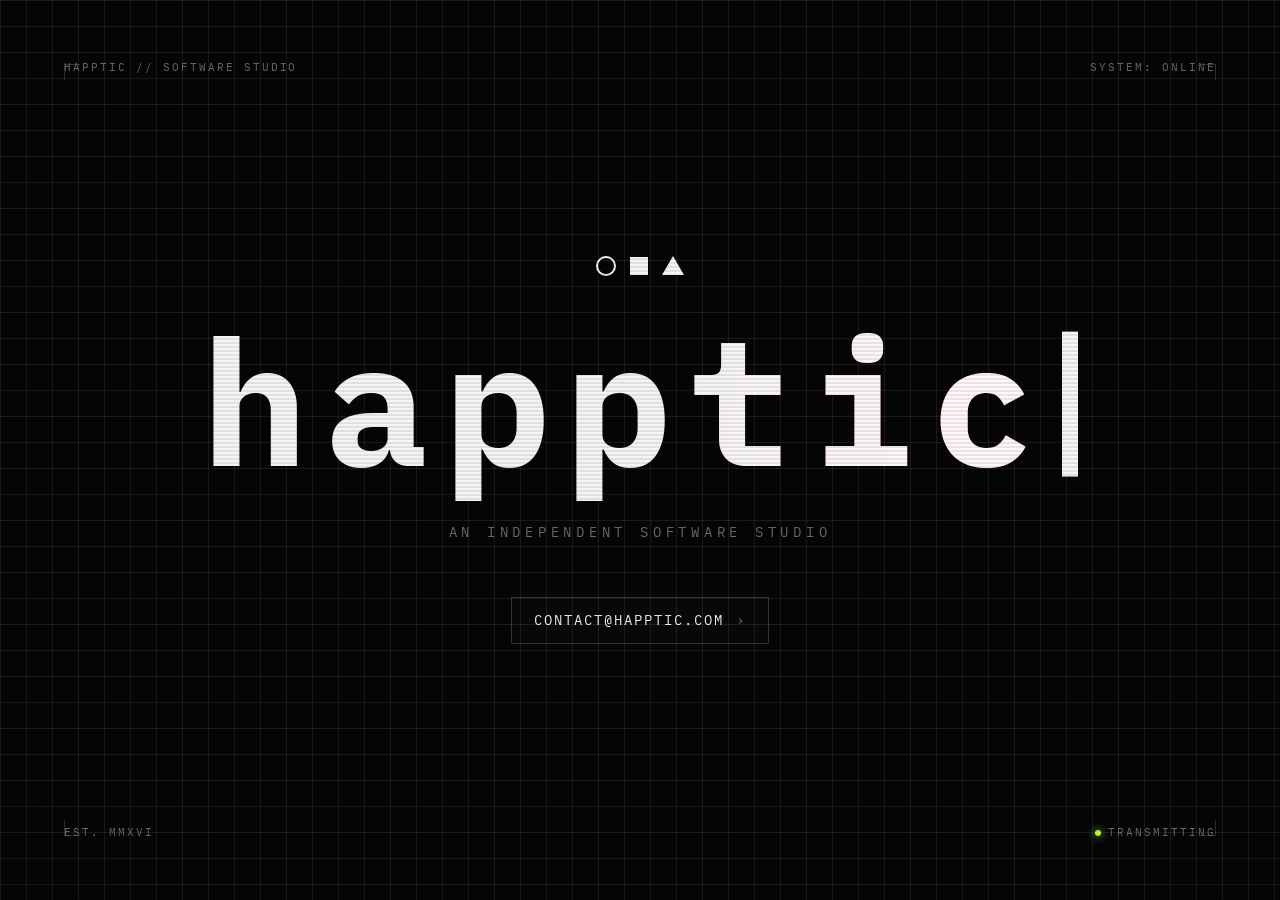
==== commit 4e37cb10: "Rebuild happtic site: B&W retro-futurist holding page Full rebuild of the 2016 jQuery/Bootstrap hold" ====
--- a/index.html
+++ b/index.html
@@ -1,140 +1,291 @@
-<!DOCTYPE html>
-<html class="no-js" lang="en-US">
-  <head>
-    <meta charset="utf-8">
-    <meta name="viewport" content="width=device-width, initial-scale=1">
-    <meta name="author" content="Alexander Axminenko">
-    <title>Prodo &ndash; Home</title>
-
-    <!-- Bootstrap -->
-    <link href="bootstrap/css/bootstrap.min.css" rel="stylesheet">
-    <!-- Modernizr -->
-    <script src="js/modernizr.custom.js"></script>
-    <!-- Theme Styles -->
-    <link href="css/plugins/font-awesome.min.css" rel="stylesheet">
-    <link href="css/plugins/isotope.css" rel="stylesheet">
-    <link href="css/styles.css" rel="stylesheet">
-    <link href="css/media.css" rel="stylesheet">
-
-    <!-- HTML5 Shim and Respond.js IE8 support of HTML5 elements and media queries -->
-    <!--[if lt IE 9]>
-      <script src="https://oss.maxcdn.com/libs/html5shiv/3.7.0/html5shiv.js"></script>
-      <script src="https://oss.maxcdn.com/libs/respond.js/1.4.2/respond.min.js"></script>
-      <link href="css/oldie.css" rel="stylesheet">
-    <![endif]-->
-  </head>
-  <body>
-    <!-- Loader -->
-    <div class="page-loader">
-        <div class="content">
-            <div class="line">
-                <div class="progress"></div>
-            </div>
-            <div class="text">Loading...</div>
-        </div>
-    </div>
-
-    <!-- Navigation Bar -->
-    <div class="navbar two" role="navigation">
-        <div class="container">
-            <div class="navbar-header">
-                <!-- Menu for Tablets / Phones -->
-                <button type="button" class="navbar-toggle" data-toggle="collapse" data-target="#navbar-collapse">
-                    <span class="icon-bar"></span>
-                    <span class="icon-bar"></span>
-                    <span class="icon-bar"></span>
-                </button>
-                <!-- Logo -->
-                <a class="navbar-brand" href="index.html">
-                    <img src="images/logo-light-full.png" data-alt="images/logo-dark-full.png" alt="">
-                </a>
-            </div>
-            <div class="collapse navbar-collapse" id="navbar-collapse">
-                <!-- Items -->
-                <ul class="nav navbar-nav navbar-right">
-                    <li class="active"><a href="#intro">Home</a></li>
-                    <li><a href="#contact">Contact</a></li>
-                </ul>
-            </div>
-        </div>
-    </div>
-
-    <!-- Intro -->
-    <!-- (2) Image Pattern -->
-    <section class="intro" id="intro" data-type="image-pattern" data-source="images/demo/intro/pattern.png">
-        <!-- Content -->
-        <div class="container">
-            <div class="content">
-                <!-- (2) Image Pattern -->
-                <div class="text-center">
-                    <div class="row">
-                        <div class="col-md-12">
-                            <header>
-                                <h3 class="text-light animate">
-                                  happtic no longer actively develops applications for clients.<br><br>
-                                  For app development, please visit <a href="http://simplemachines.com.au">Simple Machines</a><br>
-                                    See the contact section on this website for app support.
-                                </h3>
-                            </header>
-                        </div>
-                    </div>
-                </div>
-            </div>
-        </div>
-
-        <!-- Magic Mouse :) -->
-        <div class="mouse hidden-xs">
-            <div class="wheel"></div>
-        </div>
-    </section>
-
-    <!-- Contact Form -->
-    <section class="section offsetTop offsetBottom" id="contact">
-        <div class="container contact-form">
-            <div class="row">
-                <div class="col-md-12">
-                    <header class="text-center offsetBottom">
-                        <h2>Get in Touch</h2>
-                        <p class="info">
-                            Feel free to drop us an email on contact [at] happtic [dot] com
-                        </p>
-                    </header>
-                </div>
-            </div>
-        </div>
-    </section>
-
-    <!-- Footer -->
-    <footer class="footer offsetTopS offsetBottomS">
-        <div class="container offsetTopS offsetBottomS">
-            <div class="row">
-                <div class="col-md-6 col-sm-6">
-                    <!-- Back to Top -->
-                    <a class="to-top"><i class="fa fa-angle-up"></i></a>
-                    <!-- Copyright -->
-                    <span>2016 &copy; happtic consulting. All rights reserved.</span>
-                </div>
-            </div>
-        </div>
-    </footer>
-
-    <!-- jQuery (necessary for Bootstrap's JavaScript plugins) -->
-    <script src="js/jquery.min.js"></script>
-    <!-- Include all compiled plugins (below), or include individual files as needed -->
-    <script src="bootstrap/js/bootstrap.min.js"></script>
-    <!-- Google Maps Support -->
-    <script src="http://maps.google.com/maps/api/js?sensor=false"></script>
-    <!-- Other Scripts -->
-    <script src="js/retina.min.js"></script>
-    <script src="js/jquery.scrollto.min.js"></script>
-    <script src="js/smoothscroll.js"></script>
-    <script src="js/jquery.mb.ytplayer.js"></script>
-    <script src="js/jquery.parallax.js"></script>
-    <script src="js/jquery.isotope.min.js"></script>
-    <script src="js/jquery.nav.js"></script>
-    <script src="js/jquery.knob.js"></script>
-    <script src="js/jquery.tweet.min.js"></script>
-    <!-- Main Script -->
-    <script src="js/prodo.min.js"></script>
-  </body>
-</html>
+<!doctype html>
+<html lang="en">
+<head>
+  <meta charset="utf-8" />
+  <meta name="viewport" content="width=device-width, initial-scale=1" />
+  <title>happtic</title>
+  <meta name="description" content="happtic — an independent software studio." />
+
+  <!-- Bauhaus mark favicon (inline SVG) -->
+  <link rel="icon" href="data:image/svg+xml,%3Csvg xmlns='http://www.w3.org/2000/svg' viewBox='0 0 32 32'%3E%3Crect width='32' height='32' fill='%23000'/%3E%3Ccircle cx='11' cy='16' r='7' fill='%23fff'/%3E%3Crect x='18' y='9' width='7' height='14' fill='%23fff'/%3E%3C/svg%3E" />
+
+  <link rel="preconnect" href="https://fonts.googleapis.com" />
+  <link rel="preconnect" href="https://fonts.gstatic.com" crossorigin />
+  <link href="https://fonts.googleapis.com/css2?family=IBM+Plex+Mono:wght@400;500;600;700&display=swap" rel="stylesheet" />
+
+  <style>
+    :root {
+      --bg: #050505;
+      --fg: #f4f4f2;
+      --dim: #6b6b68;
+      --line: rgba(244, 244, 242, 0.09);
+      --line-strong: rgba(244, 244, 242, 0.18);
+      --grid: 26px;
+      --edge: clamp(20px, 5vw, 72px);
+    }
+
+    * { margin: 0; padding: 0; box-sizing: border-box; }
+
+    html, body { height: 100%; }
+
+    body {
+      background: var(--bg);
+      color: var(--fg);
+      font-family: "IBM Plex Mono", ui-monospace, "SF Mono", Menlo, Consolas, monospace;
+      font-weight: 400;
+      line-height: 1.4;
+      overflow: hidden;
+      position: relative;
+      -webkit-font-smoothing: antialiased;
+    }
+
+    /* ---- graph-paper grid (retro CRT / constructivist substrate) ---- */
+    .grid {
+      position: fixed;
+      inset: 0;
+      background-image:
+        linear-gradient(var(--line) 1px, transparent 1px),
+        linear-gradient(90deg, var(--line) 1px, transparent 1px);
+      background-size: var(--grid) var(--grid);
+      -webkit-mask-image: radial-gradient(ellipse 120% 120% at 50% 42%, #000 55%, transparent 100%);
+              mask-image: radial-gradient(ellipse 120% 120% at 50% 42%, #000 55%, transparent 100%);
+      pointer-events: none;
+      z-index: 0;
+    }
+
+    /* ---- CRT scanline sweep ---- */
+    .scan {
+      position: fixed;
+      inset: 0;
+      pointer-events: none;
+      z-index: 5;
+      background: repeating-linear-gradient(
+        to bottom,
+        rgba(0, 0, 0, 0) 0px,
+        rgba(0, 0, 0, 0) 2px,
+        rgba(0, 0, 0, 0.16) 3px,
+        rgba(0, 0, 0, 0) 4px
+      );
+      mix-blend-mode: multiply;
+    }
+    .scan::after {
+      content: "";
+      position: absolute;
+      left: 0; right: 0;
+      height: 26%;
+      top: -30%;
+      background: linear-gradient(to bottom, transparent, rgba(255, 255, 255, 0.035), transparent);
+      animation: sweep 7.5s linear infinite;
+    }
+    @keyframes sweep { to { top: 130%; } }
+
+    /* ---- registration / crop marks in each corner (technical print feel) ---- */
+    .frame { position: fixed; inset: 0; z-index: 3; pointer-events: none; }
+    .mark {
+      position: absolute;
+      width: 16px; height: 16px;
+      border-color: var(--line-strong);
+      border-style: solid;
+    }
+    .mark.tl { top: var(--edge); left: var(--edge); border-width: 1px 0 0 1px; }
+    .mark.tr { top: var(--edge); right: var(--edge); border-width: 1px 1px 0 0; }
+    .mark.bl { bottom: var(--edge); left: var(--edge); border-width: 0 0 1px 1px; }
+    .mark.br { bottom: var(--edge); right: var(--edge); border-width: 0 1px 1px 0; }
+
+    /* ---- top + bottom status rails (terminal readout) ---- */
+    .rail {
+      position: fixed;
+      left: var(--edge); right: var(--edge);
+      z-index: 4;
+      display: flex;
+      justify-content: space-between;
+      gap: 1rem;
+      font-size: clamp(9px, 1.05vw, 11px);
+      letter-spacing: 0.18em;
+      text-transform: uppercase;
+      color: var(--dim);
+    }
+    .rail.top { top: calc(var(--edge) - 4px); }
+    .rail.bottom { bottom: calc(var(--edge) - 4px); }
+    .rail span { white-space: nowrap; }
+    .rail .live::before {
+      content: "";
+      display: inline-block;
+      width: 6px; height: 6px;
+      margin-right: 7px;
+      background: #b6ff3a;
+      border-radius: 50%;
+      box-shadow: 0 0 8px #b6ff3a;
+      animation: pulse 2s ease-in-out infinite;
+      vertical-align: middle;
+    }
+    @keyframes pulse { 0%, 100% { opacity: 1; } 50% { opacity: 0.25; } }
+
+    /* ---- center stage ---- */
+    .stage {
+      position: relative;
+      z-index: 2;
+      height: 100%;
+      display: flex;
+      flex-direction: column;
+      align-items: center;
+      justify-content: center;
+      text-align: center;
+      padding: calc(var(--edge) + 30px) var(--edge);
+    }
+
+    /* Bauhaus primary-shape trio, on the grid, above the wordmark */
+    .shapes {
+      display: flex;
+      align-items: center;
+      gap: 14px;
+      margin-bottom: clamp(26px, 5vh, 48px);
+    }
+    .shapes i { display: block; }
+    .shapes .circle { width: 20px; height: 20px; border: 2px solid var(--fg); border-radius: 50%; }
+    .shapes .square { width: 18px; height: 18px; background: var(--fg); }
+    .shapes .tri {
+      width: 0; height: 0;
+      border-left: 11px solid transparent;
+      border-right: 11px solid transparent;
+      border-bottom: 19px solid var(--fg);
+    }
+
+    .wordmark {
+      position: relative;
+      font-weight: 700;
+      font-size: clamp(3rem, 15vw, 11rem);
+      letter-spacing: clamp(0.05em, 1.2vw, 0.14em);
+      line-height: 0.9;
+      text-transform: lowercase;
+      color: var(--fg);
+    }
+    /* holographic shimmer swept across the wordmark — the one pop of colour */
+    .wordmark .sheen {
+      position: absolute;
+      inset: 0;
+      background: linear-gradient(
+        100deg,
+        transparent 20%,
+        #ff2e88 34%,
+        #a468ff 42%,
+        #38f0ff 50%,
+        #b6ff3a 58%,
+        transparent 74%
+      );
+      background-size: 250% 100%;
+      -webkit-background-clip: text;
+              background-clip: text;
+      -webkit-text-fill-color: transparent;
+              color: transparent;
+      mix-blend-mode: screen;
+      animation: shimmer 6s ease-in-out infinite;
+      pointer-events: none;
+    }
+    @keyframes shimmer {
+      0%   { background-position: 160% 0; opacity: 0; }
+      35%  { opacity: 1; }
+      65%  { opacity: 1; }
+      100% { background-position: -60% 0; opacity: 0; }
+    }
+    .cursor {
+      display: inline-block;
+      width: 0.09em;
+      height: 0.82em;
+      margin-left: 0.06em;
+      background: var(--fg);
+      vertical-align: baseline;
+      transform: translateY(0.06em);
+      animation: blink 1.05s steps(1) infinite;
+    }
+    @keyframes blink { 50% { opacity: 0; } }
+
+    .tagline {
+      margin-top: clamp(24px, 5vh, 44px);
+      font-size: clamp(11px, 1.5vw, 14px);
+      letter-spacing: 0.34em;
+      text-transform: uppercase;
+      color: var(--dim);
+    }
+
+    .contact {
+      margin-top: clamp(30px, 6vh, 56px);
+      display: inline-flex;
+      align-items: center;
+      gap: 12px;
+      padding: 13px 22px;
+      font-size: clamp(12px, 1.5vw, 14px);
+      letter-spacing: 0.14em;
+      text-transform: uppercase;
+      color: var(--fg);
+      text-decoration: none;
+      border: 1px solid var(--line-strong);
+      background: rgba(244, 244, 242, 0.015);
+      position: relative;
+      overflow: hidden;
+      transition: color 0.25s ease, border-color 0.25s ease;
+    }
+    .contact .arrow { color: var(--dim); transition: transform 0.25s ease, color 0.25s ease; }
+    .contact::before {
+      content: "";
+      position: absolute;
+      inset: 0;
+      background: linear-gradient(100deg, transparent, #38f0ff, #a468ff, #ff2e88, transparent);
+      background-size: 250% 100%;
+      opacity: 0;
+      transition: opacity 0.3s ease;
+      mix-blend-mode: overlay;
+    }
+    .contact:hover { border-color: transparent; }
+    .contact:hover::before { opacity: 0.9; animation: shimmer 1.6s linear infinite; }
+    .contact:hover .arrow { transform: translateX(4px); color: var(--fg); }
+    .contact:focus-visible { outline: 2px solid #38f0ff; outline-offset: 3px; }
+
+    @media (max-width: 560px) {
+      .rail span.hide-sm { display: none; }
+    }
+
+    @media (prefers-reduced-motion: reduce) {
+      .scan::after, .wordmark .sheen, .cursor, .rail .live::before, .contact:hover::before { animation: none; }
+      .wordmark .sheen { opacity: 0.85; background-position: 50% 0; }
+    }
+  </style>
+</head>
+<body>
+  <div class="grid" aria-hidden="true"></div>
+
+  <div class="frame" aria-hidden="true">
+    <span class="mark tl"></span><span class="mark tr"></span>
+    <span class="mark bl"></span><span class="mark br"></span>
+  </div>
+
+  <div class="rail top" aria-hidden="true">
+    <span>happtic // software studio</span>
+    <span class="hide-sm">system: online</span>
+  </div>
+
+  <main class="stage">
+    <div class="shapes" aria-hidden="true">
+      <i class="circle"></i><i class="square"></i><i class="tri"></i>
+    </div>
+
+    <h1 class="wordmark">
+      happtic<span class="cursor" aria-hidden="true"></span>
+      <span class="sheen" aria-hidden="true">happtic&nbsp;</span>
+    </h1>
+
+    <p class="tagline">an independent software studio</p>
+
+    <a class="contact" href="mailto:contact@happtic.com">
+      contact@happtic.com <span class="arrow" aria-hidden="true">&rsaquo;</span>
+    </a>
+  </main>
+
+  <div class="rail bottom" aria-hidden="true">
+    <span class="hide-sm">est. mmxvi</span>
+    <span class="live">transmitting</span>
+  </div>
+
+  <div class="scan" aria-hidden="true"></div>
+</body>
+</html>
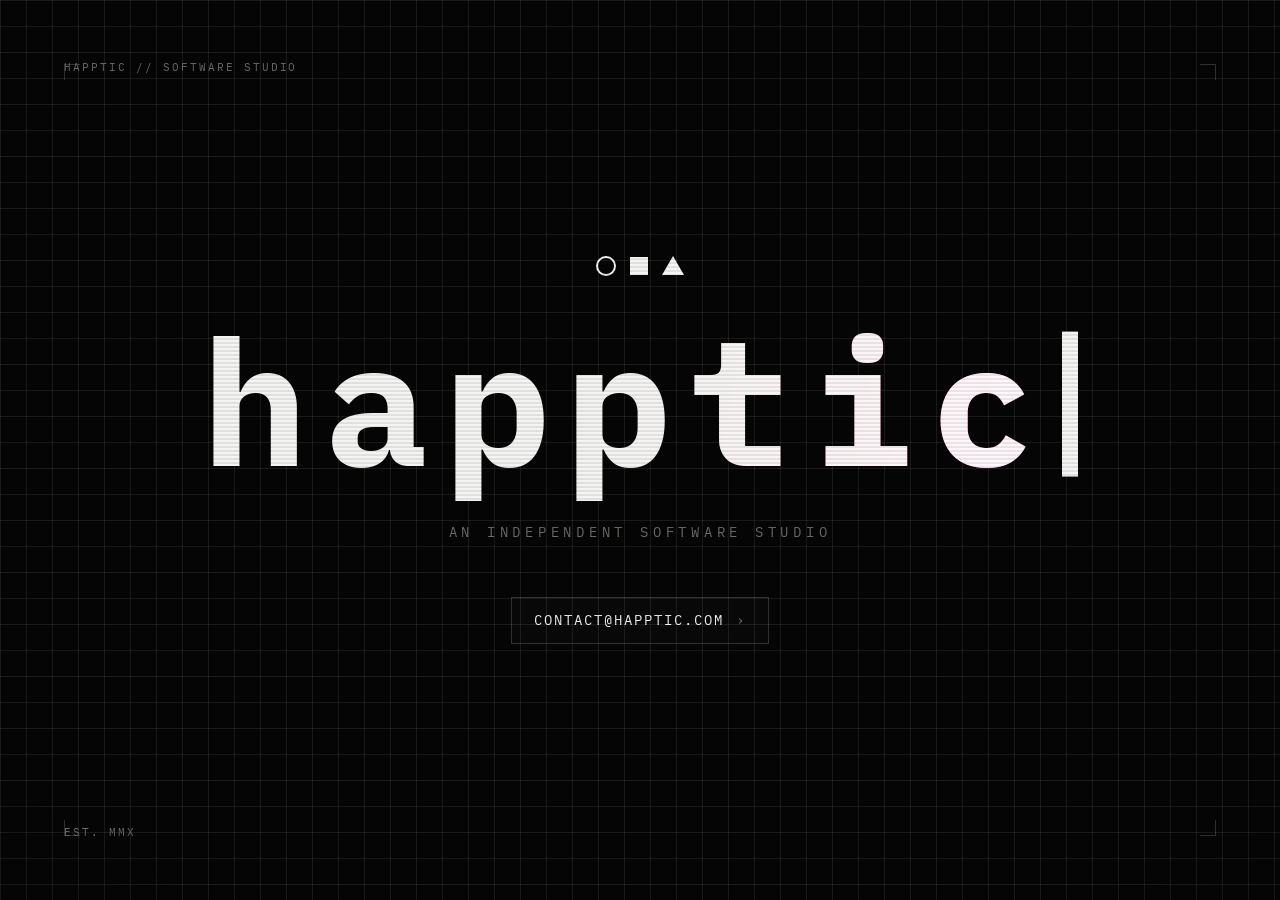
==== commit 2274c175: "Retro holding page: tune rails, est. 2010, VHS glitch wordmark - Drop 'system: online' + 'transmitti" ====
--- a/index.html
+++ b/index.html
@@ -160,6 +160,60 @@
       text-transform: lowercase;
       color: var(--fg);
     }
+    /* ---- VHS glitch: occasional channel-split degrade, then snaps back crisp ---- */
+    .word {
+      position: relative;
+      display: inline-block;
+      animation: vhsJitter 12s infinite;
+    }
+    .word::before,
+    .word::after {
+      content: attr(data-text);
+      position: absolute;
+      top: 0;
+      left: 0;
+      width: 100%;
+      opacity: 0;
+      pointer-events: none;
+      mix-blend-mode: screen;
+    }
+    .word::before { color: #ff2e63; animation: vhsRed 12s infinite; }   /* red channel  */
+    .word::after  { color: #21e6ff; animation: vhsCyan 12s infinite; }  /* cyan channel */
+
+    /* whole-word jitter + signal-degrade blur/roll, ~0.7s burst of a 12s loop */
+    @keyframes vhsJitter {
+      0%, 89.4%, 95.5%, 100% { transform: translate3d(0, 0, 0); filter: none; }
+      89.8% { transform: translate3d(-9px, 2px, 0) skewX(-12deg); filter: blur(1.4px) brightness(1.7); }
+      90.6% { transform: translate3d(11px, -3px, 0) skewX(10deg); filter: contrast(2) brightness(1.3); }
+      91.4% { transform: translate3d(-6px, 4px, 0) skewX(-6deg); filter: blur(1px); }
+      92.2% { transform: translate3d(8px, -2px, 0) skewX(8deg); filter: contrast(1.8); }
+      93.0% { transform: translate3d(-10px, 3px, 0) skewX(-9deg); filter: blur(1.2px) brightness(1.5); }
+      93.8% { transform: translate3d(5px, -4px, 0) skewX(5deg); }
+      94.6% { transform: translate3d(-3px, 1px, 0); filter: brightness(1.25); }
+    }
+    /* red channel: offset hard-left, torn into shifting horizontal bands */
+    @keyframes vhsRed {
+      0%, 89.4%, 95.5%, 100% { opacity: 0; transform: translate(0, 0); }
+      89.8% { opacity: 1;   transform: translate(-16px, -2px); clip-path: inset(6% 0 64% 0); }
+      90.6% { opacity: 0.95; transform: translate(-22px, 1px);  clip-path: inset(44% 0 14% 0); }
+      91.4% { opacity: 0.9; transform: translate(-11px, 3px);  clip-path: inset(70% 0 3% 0); }
+      92.2% { opacity: 1;   transform: translate(-19px, -1px); clip-path: inset(18% 0 46% 0); }
+      93.0% { opacity: 0.9; transform: translate(-14px, 2px);  clip-path: inset(0 0 78% 0); }
+      93.8% { opacity: 0.95; transform: translate(-20px, 0);   clip-path: inset(54% 0 22% 0); }
+      94.6% { opacity: 0.6; transform: translate(-7px, 0);     clip-path: inset(30% 0 40% 0); }
+    }
+    /* cyan channel: mirror, offset hard-right */
+    @keyframes vhsCyan {
+      0%, 89.4%, 95.5%, 100% { opacity: 0; transform: translate(0, 0); }
+      89.8% { opacity: 1;   transform: translate(16px, 2px);   clip-path: inset(56% 0 6% 0); }
+      90.6% { opacity: 0.95; transform: translate(22px, -1px); clip-path: inset(12% 0 52% 0); }
+      91.4% { opacity: 0.9; transform: translate(11px, -3px);  clip-path: inset(78% 0 2% 0); }
+      92.2% { opacity: 1;   transform: translate(19px, 1px);   clip-path: inset(34% 0 38% 0); }
+      93.0% { opacity: 0.9; transform: translate(14px, -2px);  clip-path: inset(64% 0 8% 0); }
+      93.8% { opacity: 0.95; transform: translate(20px, 0);    clip-path: inset(4% 0 70% 0); }
+      94.6% { opacity: 0.6; transform: translate(7px, 0);      clip-path: inset(40% 0 30% 0); }
+    }
+
     /* holographic shimmer swept across the wordmark — the one pop of colour */
     .wordmark .sheen {
       position: absolute;
@@ -246,7 +300,9 @@
     }
 
     @media (prefers-reduced-motion: reduce) {
-      .scan::after, .wordmark .sheen, .cursor, .rail .live::before, .contact:hover::before { animation: none; }
+      .scan::after, .wordmark .sheen, .cursor, .rail .live::before, .contact:hover::before,
+      .word, .word::before, .word::after { animation: none; }
+      .word::before, .word::after { opacity: 0; }
       .wordmark .sheen { opacity: 0.85; background-position: 50% 0; }
     }
   </style>
@@ -261,7 +317,6 @@
 
   <div class="rail top" aria-hidden="true">
     <span>happtic // software studio</span>
-    <span class="hide-sm">system: online</span>
   </div>
 
   <main class="stage">
@@ -270,7 +325,7 @@
     </div>
 
     <h1 class="wordmark">
-      happtic<span class="cursor" aria-hidden="true"></span>
+      <span class="word" data-text="happtic">happtic</span><span class="cursor" aria-hidden="true"></span>
       <span class="sheen" aria-hidden="true">happtic&nbsp;</span>
     </h1>
 
@@ -282,8 +337,7 @@
   </main>
 
   <div class="rail bottom" aria-hidden="true">
-    <span class="hide-sm">est. mmxvi</span>
-    <span class="live">transmitting</span>
+    <span>est. mmx</span>
   </div>
 
   <div class="scan" aria-hidden="true"></div>
